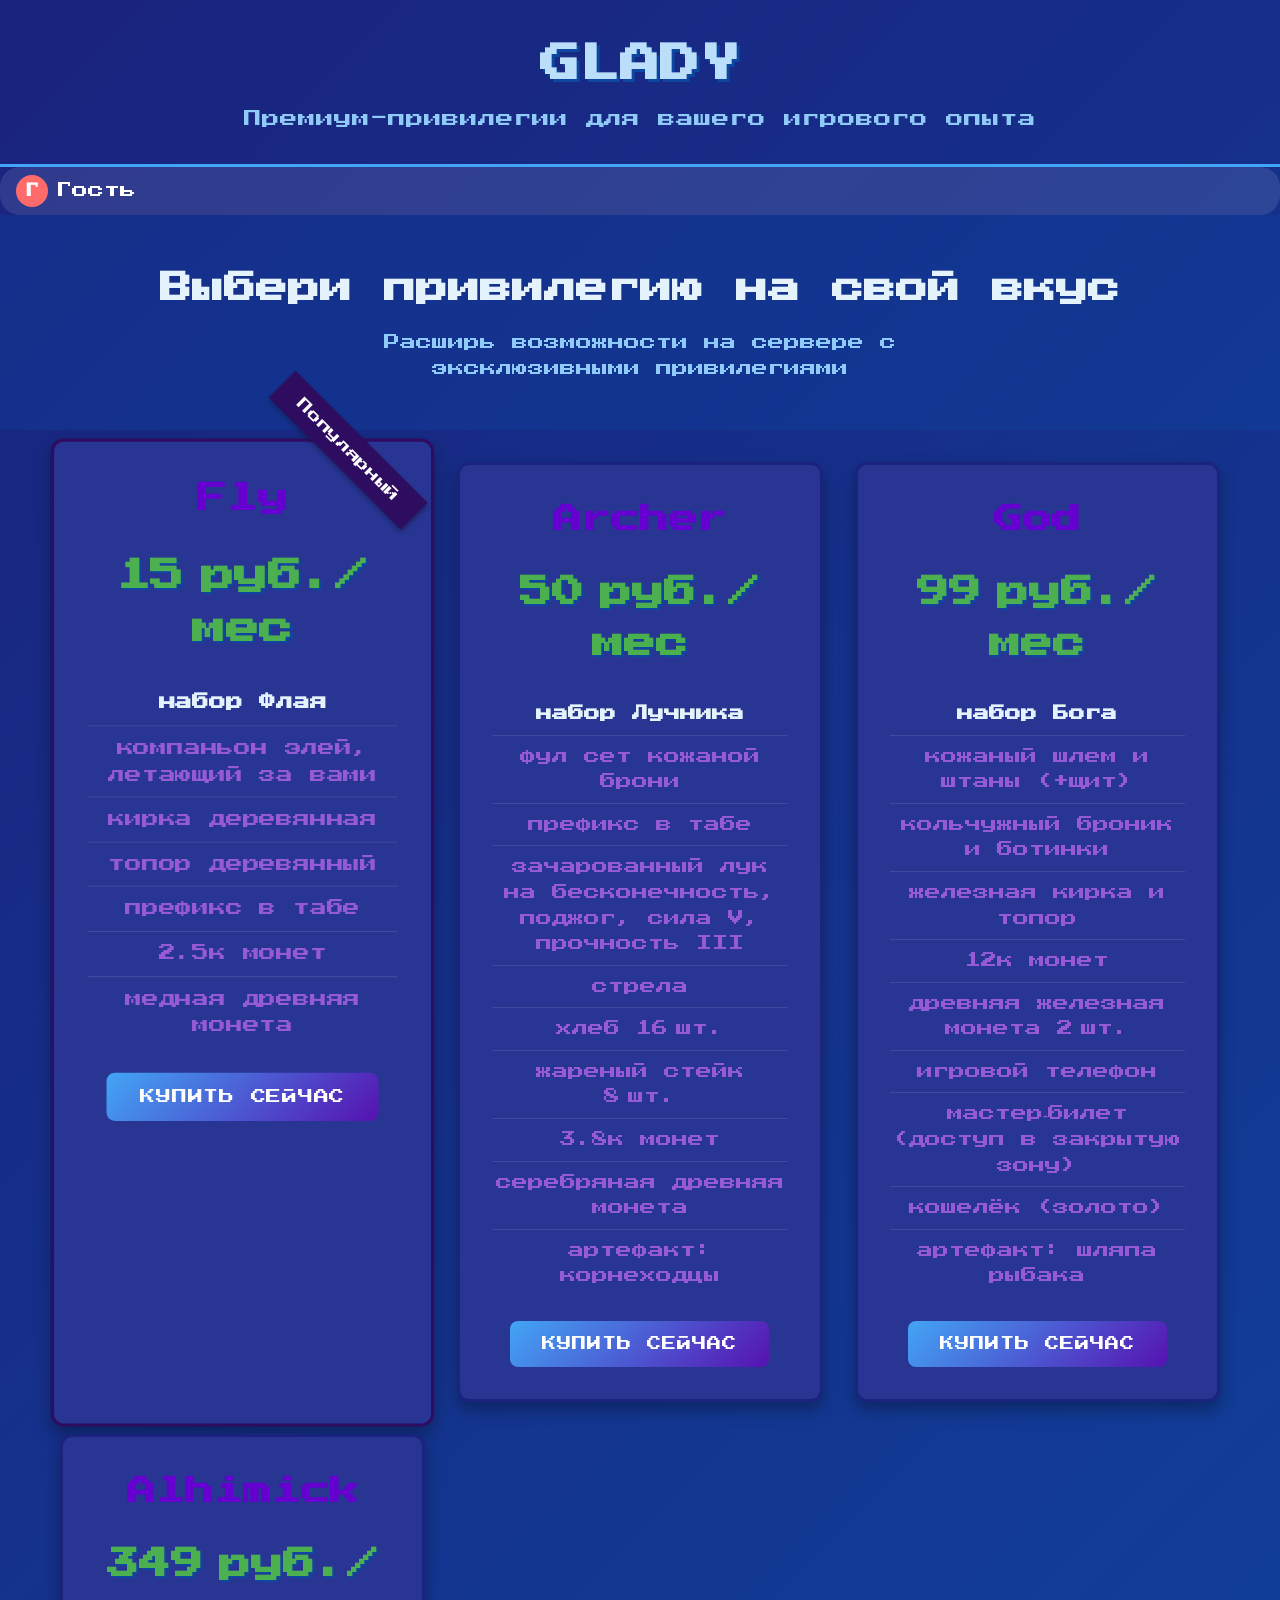
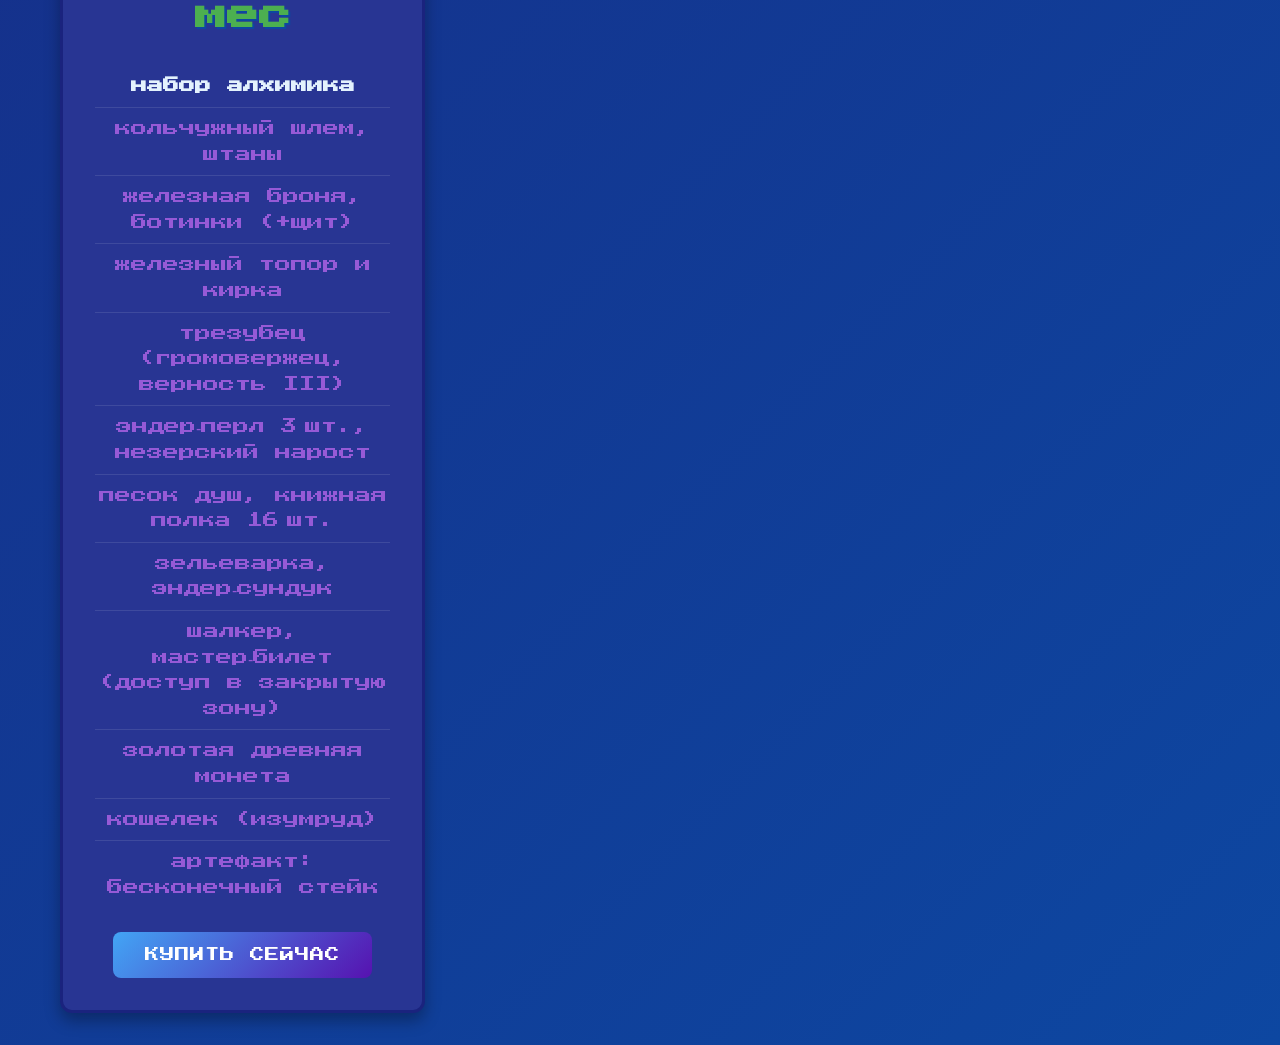
==== GladyMain/index.html @ 18ff84fe "Update index.html" ====
<!DOCTYPE html>
<html lang="ru">
<head>
    <meta charset="UTF-8">
    <meta name="viewport" content="width=device-width, initial-scale=1.0">
    <link rel="icon" href="imge/minecraft.ico" type="image/x-icon">
    <title>Glady — Привилегии</title>
    <link rel="stylesheet" href="Css/style.css">
    <link href="https://fonts.googleapis.com/css2?family=Press+Start+2P&display=swap" rel="stylesheet">
</head>
<body>
    <header class="header">
        <div class="container">
            <h1>GLADY</h1>
            <p>Премиум-привилегии для вашего игрового опыта</p>
        </div>
    </header>

    <div class="profile-btn" id="profileBtn">
        <span class="avatar">Г</span>
        <span class="username">Гость</span>
    </div>

    <section class="hero">
        <div class="container">
            <h2>Выбери привилегию на свой вкус</h2>
            <p>Расширь возможности на сервере с эксклюзивными привилегиями</p>
        </div>
    </section>

    <main class="container">
        <section class="pricing-grid">
            <!-- Пакет 1 -->
            <div class="card popular">
                <div class="ribbon">Популярный</div>
                <h3>Fly</h3>
                <div class="price">15 руб./мес</div>
                <ul class="features">
                    <li><strong>набор Флая</strong></li>
                    <li>компаньон элей, летающий за вами</li>
            <li>кирка деревянная</li>
            <li>топор деревянный</li>
            <li>префикс в табе</li>         
            <li>2.5к монет</li>
            <li>медная древняя монета</li>
                </ul>
                <button class="btn buy-btn" data-package="Fly">Купить сейчас</button>
            </div>

            <!-- Пакет 2 -->
            <div class="card">
                <h3>Archer</h3>
                <div class="price">50 руб./мес</div>
                <ul class="features">
            <li><strong>набор Лучника</strong></li>
            <li>фул сет кожаной брони</li>
            <li>префикс в табе</li>
            <li>зачарованный лук на бесконечность, поджог, сила V, прочность III</li>
            <li>стрела</li>
            <li>хлеб 16 шт.</li>
            <li>жареный стейк 8 шт.</li>
            <li>3.8к монет</li>
            <li>серебряная древняя монета</li>
            <li>артефакт: корнеходцы</li>
                </ul>
                <button class="btn buy-btn" data-package="Лучник">Купить сейчас</button>
            </div>

            <!-- Пакет 3 -->
            <div class="card">
                <h3>God</h3>
                <div class="price">99 руб./мес</div>
                <ul class="features">
            <li><strong>набор Бога</strong></li>
            <li>кожаный шлем и штаны (+щит)</li>
            <li>кольчужный броник и ботинки</li>
            <li>железная кирка и топор</li>
            <li>12к монет</li>
            <li>древняя железная монета 2 шт.</li>
            <li>игровой телефон</li>
            <li>мастер‑билет (доступ в закрытую зону)</li>
            <li>кошелёк (золото)</li>
            <li>артефакт: шляпа рыбака</li>
                </ul>
                <button class="btn buy-btn" data-package="Властелин">Купить сейчас</button>
            </div>

            <!-- Пакет 4 -->
            <div class="card">
                <h3>Alhimick</h3>
                <div class="price">349 руб./мес</div>
                <ul class="features">
            <li><strong>набор алхимика</strong></li>
            <li>кольчужный шлем, штаны</li>
            <li>железная броня, ботинки (+щит)</li>
            <li>железный топор и кирка</li>
            <li>трезубец (громовержец, верность III)</li>
            <li>эндер‑перл 3 шт., незерский нарост</li>
            <li>песок душ, книжная полка 16 шт.</li>
            <li>зельеварка, эндер‑сундук</li>
            <li>шалкер, мастер‑билет (доступ в закрытую зону)</li>
            <li>золотая древняя монета</li>
            <li>кошелек (изумруд)</li>
            <li>артефакт: бесконечный стейк</li>
                </ul>
                <button class="btn buy-btn" data-package="Alhimick">Купить сейчас</button>
            </div>
        </section>
    </main>

    <!-- Модальное окно -->
    <div id="modal" class="modal">
        <div class="modal-content">
            <span class="close">&times;</span>
            <h3>Оформление покупки</h3>
            <p>Вы выбрали: <span id="selected-package"></span></p>
            <form id="payment-form">
                <label>
                    <span>Ваш ник в игре</span>
                    <input type="text" id="username" name="username" placeholder="PlayerName" required>
                </label>
                <label>
                    <span>Email для чека</span>
            <input type="email" id="email" name="email" placeholder="example@mail.com" required>
                </label>

                <!-- Блок с вариантами оплаты -->
                <div class="payment-options">
                    <h4>Выберите способ оплаты:</h4>
            <div class="payment-links">
                <a href="#" class="payment-link" data-method="card">Банковская карта</a>
                <a href="#" class="payment-link" data-method="qiwi">QIWI</a>
                <a href="#" class="payment-link" data-method="crypto">Криптовалюта</a>
            </div>
                </div>
            </form>
        </div>
    </div>

    <!-- Модальное окно профиля -->
    <div id="profileModal" class="modal">
        <div class="modal-content profile-modal">
            <span class="close" id="closeProfileModal">&times;</span>

            <!-- Блок просмотра профиля -->
            <div class="profile-view" id="profileView">
                <div class="avatar-large">Г</div>
                <p><strong>Ник:</strong> <span id="profileUsername">Гость</span></p>
                <p><strong>Привилегия:</strong> <span id="profilePrivilege">Нет</span></p>
                <p><strong>Баланс:</strong> <span id="profileBalance">0 руб.</span></p>
                <p><strong>Email:</strong> <span id="profileEmail">Не указан</span></p>
                <p><strong>Дата регистрации:</strong> <span id="profileRegDate">—</span></p>
                <div class="profile-actions">
                    <button class="btn btn-primary" id="editProfileBtn">Редактировать</button>
                    <button class="btn" id="rechargeBtn">Пополнить баланс</button>
            <button class="btn" id="logoutBtn">Выйти</button>
        </div>
    </div>

           <!-- Блок редактирования профиля -->
<div class="profile-edit" id="profileEdit" style="display: none;">
    <form id="editProfileForm">
        <label>
            <span>Ник в игре</span>
            <input type="text" id="editUsername" name="username" required>
        </label>
        <label>
            <span>Email</span>
            <input type="email" id="editEmail" name="email" required>
        </label>
        <label>
            <span>Аватар (инициал)</span>
            <input type="text" id="editAvatar" name="avatar" maxlength="1" required>
        </label>
        <!-- Поле для даты регистрации (только для чтения) -->
        <label>
            <span>Дата регистрации</span>
            <input type="text" id="editRegDate" name="regDate" readonly>
        </label>
        <div class="form-actions">
            <button type="submit" class="btn btn-primary">Сохранить</button>
            <button type="button" id="cancelEditBtn" class="btn">Отмена</button>
        </div>
    </form>
</div>
---- GladyMain/Css/style.css ----
* {
    margin: 0;
    padding: 0;
    box-sizing: border-box;
}

body {
    font-family: 'Press Start 2P', Arial, sans-serif;
    background: linear-gradient(135deg, #1a237e 0%, #0d47a1 100%);
    color: #e3f2fd;
    line-height: 1.6;
}

.container {
    max-width: 1200px;
    margin: 0 auto;
    padding: 0 20px;
}

/* Шапка */
.header {
    text-align: center;
    padding: 2rem 0;
    border-bottom: 3px solid #42a5f5;
}

.header h1 {
    font-size: 2.5rem;
    color: #bbdefb;
    text-shadow: 3px 3px 0 #0d47a1;
    margin-bottom: 0.5rem;
}

.header p {
    color: #90caf9;
    font-size: 1.1rem;
}

/* Герой-секция */
.hero {
    text-align: center;
    padding: 3rem 0;
    background: rgba(13, 71, 161, 0.3);
}

.hero h2 {
    font-size: 2rem;
    margin-bottom: 1rem;
    color: #e3f2fd;
}

.hero p {
    color: #90caf9;
    max-width: 600px;
    margin: 0 auto;
}

/* Сетка тарифов */
.pricing-grid {
    display: grid;
    grid-template-columns: repeat(auto-fit, minmax(300px, 1fr));
    gap: 2rem;
    padding: 2rem 0;
}

/* Карточки */
.card {
    background: #283593;
    border: 3px solid #1a237e;
    border-radius: 12px;
    padding: 2rem;
    text-align: center;
    position: relative;
    transition: all 0.3s ease;
    box-shadow: 0 8px 16px rgba(0, 0, 0, 0.3);
}

.card:hover {
    transform: translateY(-10px);
    box-shadow: 0 16px 32px rgba(0, 0, 0, 0.4);
    border-color: #42a5f5;
}

.card.popular {
    border-color: #2e0d61;
    transform: scale(1.05);
}

.card.popular:hover {
    transform: scale(1.07);
}

/* Лента «Популярный» */
.ribbon {
    position: absolute;
    top: -10px;
    right: -10px;
    background: #2e0d61;
    color: white;
    padding: 0.5rem 1.5rem;
    font-size: 0.8rem;
    transform: rotate(45deg);
    box-shadow: 2px 2px 5px rgba(0, 0, 0, 0.3);
    z-index: 10;
    white-space: nowrap;
}

/* Заголовок карточки */
.card h3 {
    font-size: 1.8rem;
    margin-bottom: 1rem;
    color: #6500d1;
}

/* Цена */
.price {
    font-size: 2rem;
    font-weight: bold;
    color: #4caf50;
    margin: 1.5rem 0;
    text-shadow: 2px 2px 0 #0d47a1;
}

/* Список возможностей */
.features {
    list-style: none;
    margin: 1.5rem 0;
}

.features li {
    padding: 0.5rem 0;
    border-bottom: 1px solid rgba(255, 255, 255, 0.1);
    color: #965ad6;
}

.features li:last-child {
    border-bottom: none;
}

.features strong {
    color: #e3f2fd;
}

/* Кнопка */
.btn {
    display: inline-block;
    background: linear-gradient(135deg, #42a5f5 0%, #5612b0 100%);
    color: white;
    border: none;
    padding: 1rem 2rem;
    border-radius: 8px;
    cursor: pointer;
    font-family: 'Press Start 2P', Arial, sans-serif;
    font-size: 0.9rem;
    transition: all 0.3s ease;
    text-decoration: none;
    text-transform: uppercase;
    letter-spacing: 1px;
}

.btn:hover {
    background: linear-gradient(135deg, #2196f3 0%, #0d47a1 100%);
    transform: translateY(-3px);
    box-shadow: 0 6px 12px rgba(0, 0, 0, 0.2);
}

.btn-primary {
    background: linear-gradient(135deg, #ff9800 0%, #f57c00 100%);
}

.btn-primary:hover {
    background: linear-gradient(135deg, #fb8c00 0%, #e65100 100%);
}

/* Модальное окно */
.modal {
    display: none;
    position: fixed;
    z-index: 1000;
    left: 0;
    top: 0;
    width: 100%;
    height: 100%;
    background-color: rgba(0, 0, 0, 0.7);
    animation: fadeIn 0.3s;
}

@keyframes fadeIn {
    from { opacity: 0; }
    to { opacity: 1; }
}

.modal-content {
    background: #283593;
    margin: 5% auto;
    padding: 2.5rem;
    border-radius: 15px;
    width: 90%;
    max-width: 500px;
    position: relative;
    border: 3px solid #1a237e;
    box-shadow: 0 20px 40px rgba(0, 0, 0, 0.5);
    animation: slideIn 0.3s;
}

@keyframes slideIn {
    from { transform: translateY(-50px); opacity: 0; }
    to { transform: translateY(0); opacity: 1; }
}

.close {
    position: absolute;
    right: 1.5rem;
    top: 1rem;
    font-size: 2rem;
    cursor: pointer;
    color: #90caf9;
    font-weight: bold;
}

.close:hover {
    color: #e3f2fd;
}

#payment-form {
    margin-top: 1.5rem;
}

#payment-form label {
    display: block;
    margin-bottom: 0.5rem;
    color: #bbdefb;
    font-size: 0.9rem;
}

#payment-form input,
#payment-form select {
    width: 100%;
    padding: 0.8rem;
    border-radius: 6px;
    border: 2px solid #424242;
    background: #1a237e;
    color: #e3f2fd;
    font-family: 'Press Start 2P', Arial, sans-serif;
    font-size: 0.9rem;
    margin-bottom: 1.5rem;
}

#payment-form input:focus,
#payment-form select:focus {
    outline: none;
    border-color: #42a5f5;
}

/* Подвал */
.footer {
    text-align: center;
    padding: 2rem 0;
    margin-top: 3rem;
    border-top: 2px solid #42a5f5;
    color: #90caf9;
}

.footer-links {
    margin-top: 1rem;
}

.footer-links a {
    color: #bbdefb;
    margin: 0 1rem;
    text-decoration: none;
    transition: color 0.3s;
}

.footer-links a:hover {
    color: #e3f2fd;
}

/* Кнопка профиля в шапке */
.profile-btn {
    display: flex;
    align-items: center;
    gap: 8px;
    background: rgba(255, 255, 255, 0.1);
    padding: 8px 16px;
    border-radius: 20px;
    cursor: pointer;
    transition: all 0.3s ease;
}

.profile-btn:hover {
    background: rgba(255, 255, 255, 0.2);
}

.avatar {
    width: 32px;
    height: 32px;
    background: #ff6b6b;
    border-radius: 50%;
    display: flex;
    align-items: center;
    justify-content: center;
    font-weight: bold;
    color: white;
    font-size: 14px;
}

.username {
    color: white;
    font-weight: 500;
}

/* Стили для модального окна профиля */
#profileModal .modal-content {
    max-width: 450px;
    background: #1a1a2e;
    border: 2px solid #ff6b6b;
}

.profile-view, .profile-edit {
    text-align: center;
}

.avatar-large {
    width: 80px;
    height: 80px;
    background: #ff6b6b;
    border-radius: 50%;
    display: inline-flex;
    align-items: center;
    justify-content: center;
    font-weight: bold;
    color: white;
    font-size: 28px;
    margin-bottom: 15px;
}

.profile-view p {
    margin: 10px 0;
    color: #e0e0e0;
}

.profile-actions {
    display: flex;
    gap: 10px;
    justify-content: center;
    margin-top: 20px;
}

#editProfileForm label {
    display: block;
    margin-bottom: 15px;
    text-align: left;
}

#editProfileForm span {
    display: block;
    margin-bottom: 5px;
    color: #e0e0e0;
}

#editProfileForm input {
    width: 100%;
    padding: 8px 12px;
    background: rgba(255, 255, 255, 0.1);
    border: 1px solid rgba(255, 255, 255, 0.2);
    border-radius: 4px;
    color: white;
}

#editProfileForm input:focus {
    outline: none;
    border-color: #ff6b6b;
}

.edit-actions {
    display: flex;
    gap: 10px;
    justify-content: center;
    margin-top: 20px;
}

#rechargeBtn {
    background: #4ecdc4;
    border: none;
}

#rechargeBtn:hover {
    background: #41bca3;
}

#logoutBtn, #cancelEditBtn {
    background: #ff6b6b;
    border: none;
}

#logoutBtn:hover, #cancelEditBtn:hover {
    background: #e55a5a;
}

/* Стили для модального окна правил */
#rulesModal .modal-content {
    max-width: 600px;
    background: #1a1a2e;
    border: 2px solid #4ecdc4;
    color: #e0e0e0;
}

.rules-content {
    max-height: 60vh;
    overflow-y: auto;
    padding: 0 20px 20px;
}

.rules-content h4 {
    color: #ff6b6b;
    margin-top: 25px;
}

.rules-content ol,
.rules-content ul {
    margin-left: 20px;
}

.rules-content li {
    margin-bottom: 8px;
}

/* Стили скроллбара для модального окна */
.rules-content::-webkit-scrollbar {
    width: 8px;
}

.rules-content::-webkit-scrollbar-track {
    background: rgba(255, 255, 255, 0.1);
}

.rules-content::-webkit-scrollbar-thumb {
    background: #4ecdc4;
    border-radius: 4px;
}

.payment-options {
    margin-top: 20px;
    padding: 15px;
    background: #f8f9fa;
    border-radius: 8px;
}

.payment-options h4 {
    margin: 0 0 10px 0;
    font-size: 16px;
    color: #333;
}

.payment-links {
    display: flex;
    flex-wrap: wrap;
    gap: 10px;
}

.payment-link {
    display: inline-block;
    padding: 10px 20px;
    background: #007bff;
    color: white;
    text-decoration: none;
    border-radius: 4px;
    font-size: 14px;
    transition: background 0.3s;
}

.payment-link:hover {
    background: #0056b3;
}

/* Стили для уведомлений */
.notification {
    position: fixed;
    top: 20px;
    right: 20px;
    padding: 15px 20px;
    border-radius: 4px;
    z-index: 1000;
    box-shadow: 0 2px 10px rgba(0, 0, 0, 0.1);
}

.notification.success {
    background: #d4edda;
    color: #155724;
    border: 1px solid #c3e6cb;
}

.notification.error {
    background: #f8d7da;
    color: #721c24;
    border: 1px solid #f5c6cb;
}


/* Адаптивность */
@media (max-width: 768px) {
    .pricing-grid {
        grid-template-columns: 1fr;
        gap: 1.5rem;
    }
    
    .card.popular {
        transform: scale(1);
    }
    
    .header h1 {
        font-size: 2rem;
    }
    
    .hero h2 {
        font-size: 1.5rem;
    }
}

/* Индикатор загрузки */
.loading-dots {
    animation: dots 1.5s steps(4, end) infinite;
}

@keyframes dots {
    0%, 20% { content: '.'; }
    40% { content: '..'; }
    60%, 100% { content: '...'; }
}

/* Уведомления */
.notification {
    position: fixed;
    top: 20px;
    left: 50%;
    transform: translateX(-50%);
    padding: 1rem 2rem;
    border-radius: 8px;
    font-family: 'Press Start 2P', Arial, sans-serif;
    font-size: 0.9rem;
    z-index: 1001;
    text-align: center;
    box-shadow: 0 4px 12px rgba(0, 0, 0, 0.3);
    animation: slideDown 0.3s ease;
}

.notification.success {
    background: #4caf50;
    color: white;
    border: 2px solid #388e3c;
}

.notification.error {
    background: #f44336;
    color: white;
    border: 2px solid #d32f2f;
}

@keyframes slideDown {
    from {
        transform: translateX(-50%) translateY(-50px);
        opacity: 0;
    }
    to {
        transform: translateX(-50%) translateY(0);
        opacity: 1;
    }
}
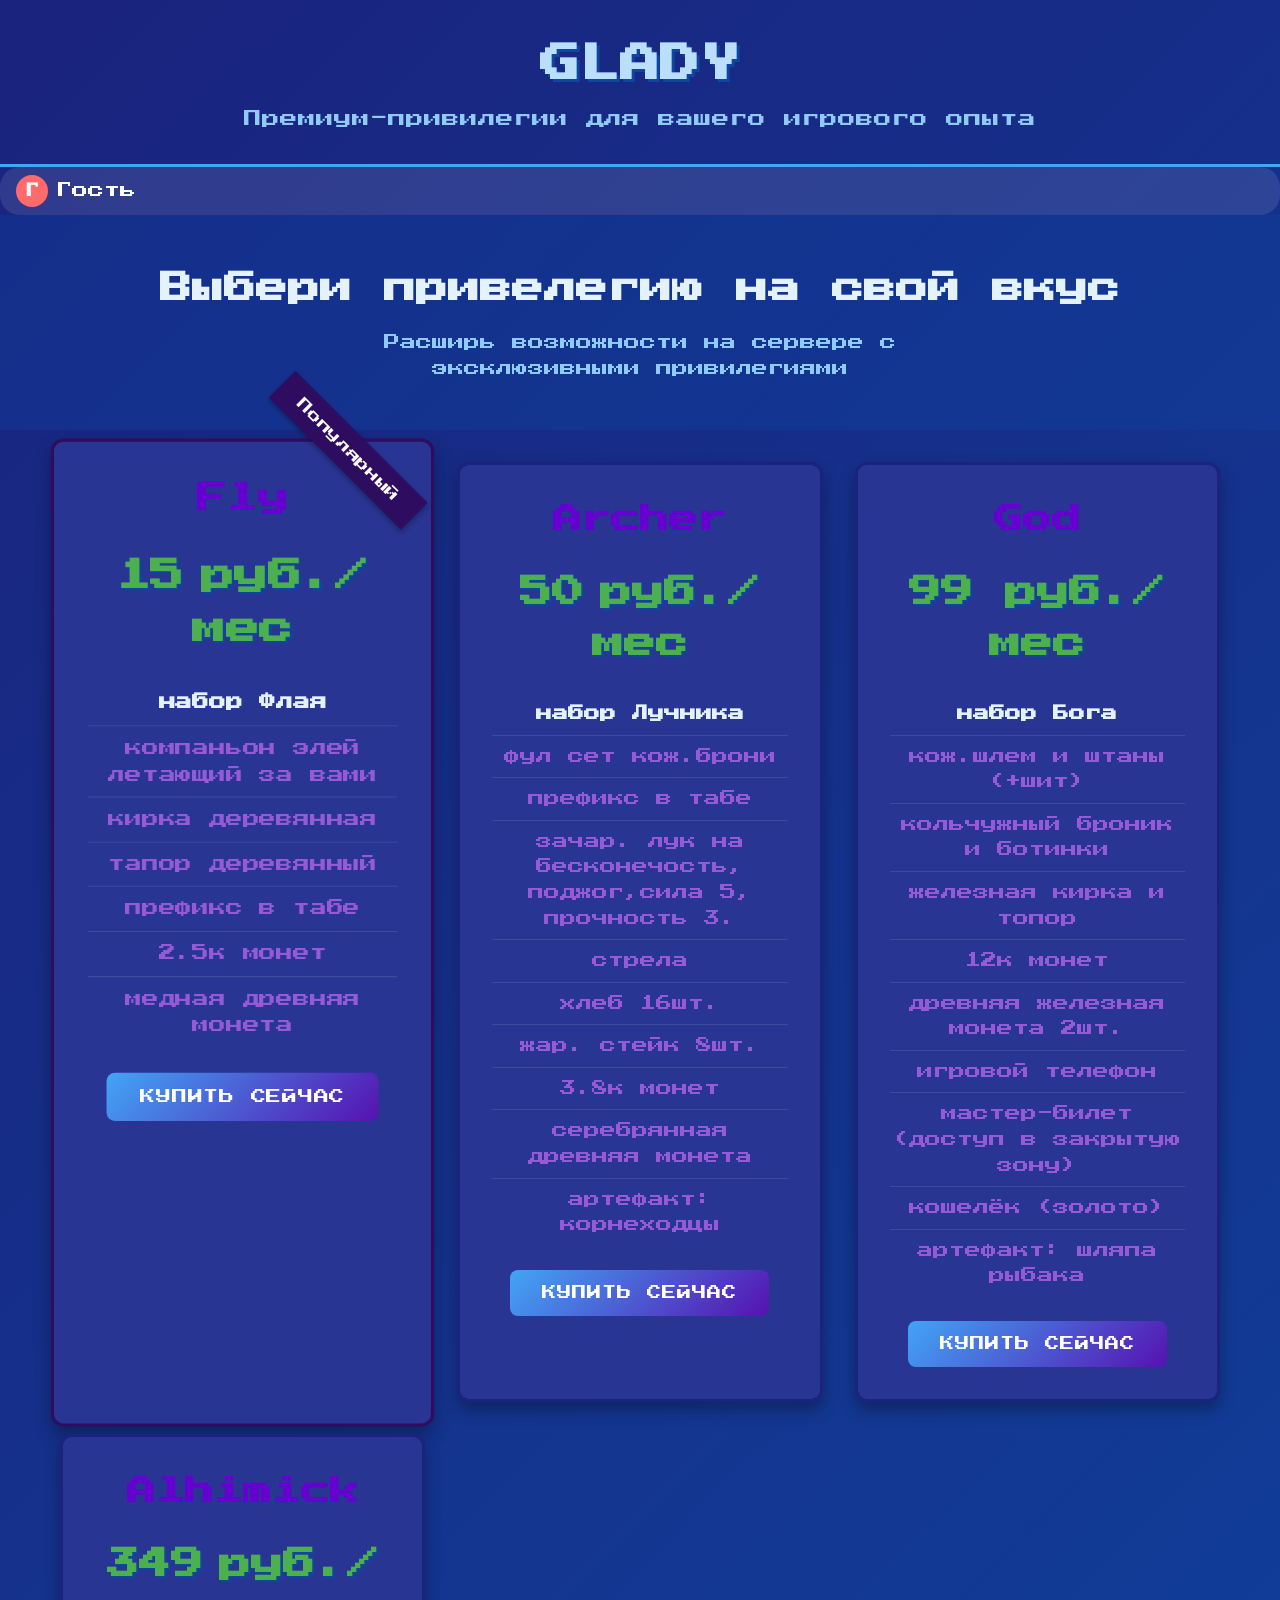
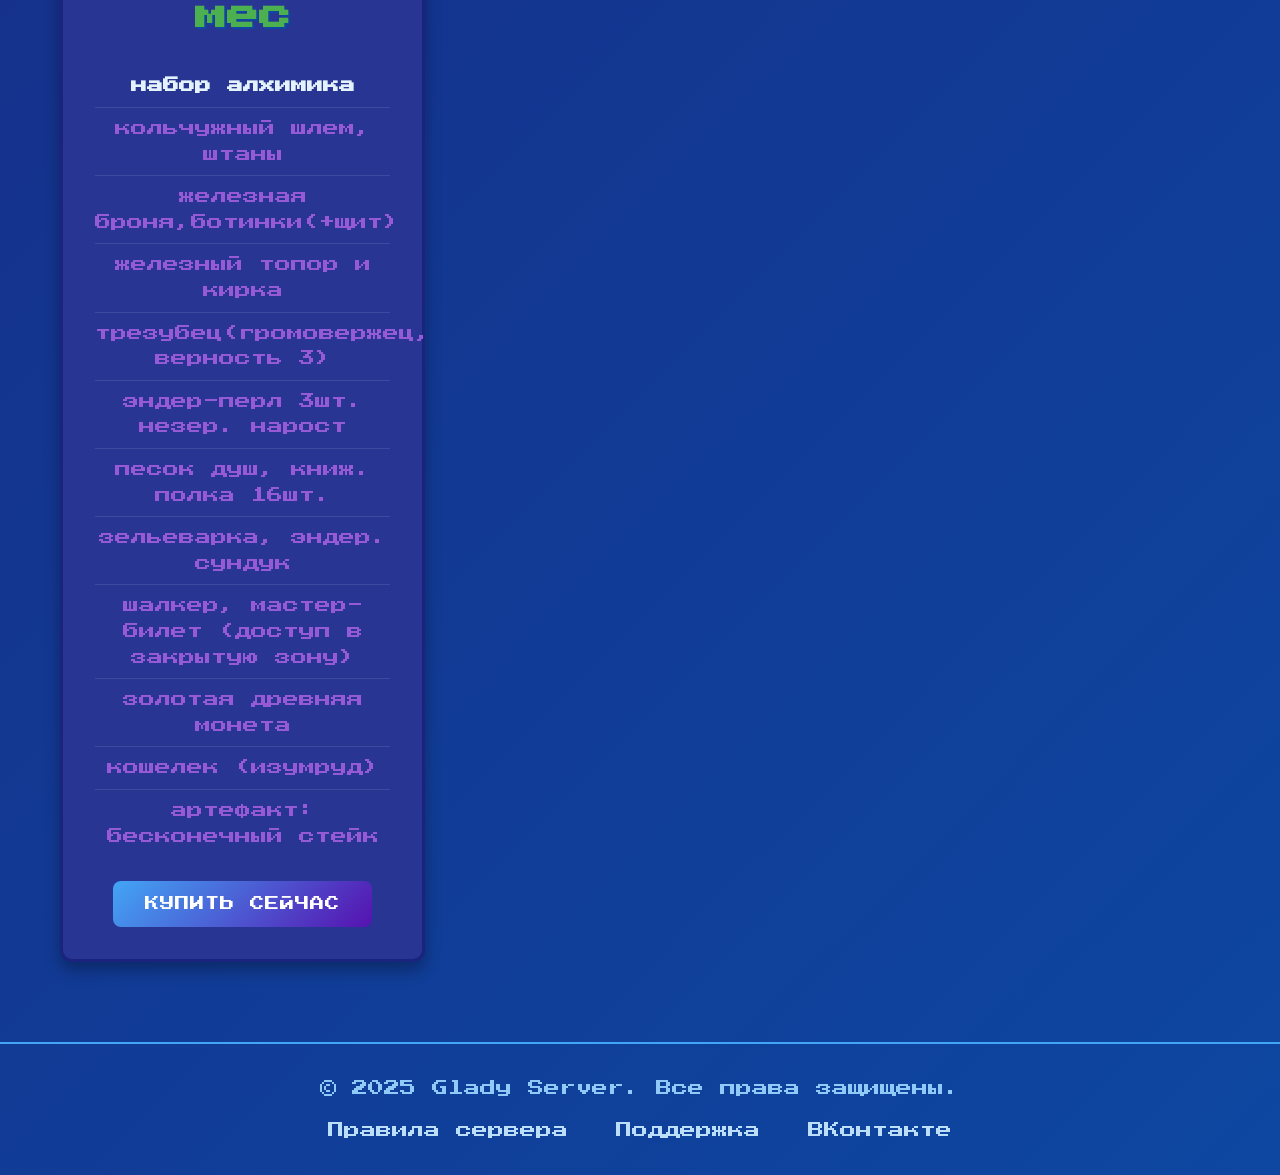
==== commit c2bbeca0: "Update index.html" ====
--- a/GladyMain/index.html
+++ b/GladyMain/index.html
@@ -23,7 +23,7 @@
 
     <section class="hero">
         <div class="container">
-            <h2>Выбери привилегию на свой вкус</h2>
+            <h2>Выбери привелегию на свой вкус</h2>
             <p>Расширь возможности на сервере с эксклюзивными привилегиями</p>
         </div>
     </section>
@@ -37,31 +37,37 @@
                 <div class="price">15 руб./мес</div>
                 <ul class="features">
                     <li><strong>набор Флая</strong></li>
-                    <li>компаньон элей, летающий за вами</li>
-            <li>кирка деревянная</li>
-            <li>топор деревянный</li>
-            <li>префикс в табе</li>         
-            <li>2.5к монет</li>
-            <li>медная древняя монета</li>
+                    <li>компаньон элей </n>
+                        летающий за вами</li>
+                    <li>кирка деревянная</li>
+                    <li>тапор деревянный</li>
+                    <li>префикс в табе</li>         
+                    <li>2.5к монет</li>
+                    <li>медная древняя монета</li>
                 </ul>
                 <button class="btn buy-btn" data-package="Fly">Купить сейчас</button>
-            </div>
-
-            <!-- Пакет 2 -->
+             </div>
+
+           <!-- Пакет 2 -->
             <div class="card">
                 <h3>Archer</h3>
                 <div class="price">50 руб./мес</div>
                 <ul class="features">
-            <li><strong>набор Лучника</strong></li>
-            <li>фул сет кожаной брони</li>
-            <li>префикс в табе</li>
-            <li>зачарованный лук на бесконечность, поджог, сила V, прочность III</li>
-            <li>стрела</li>
-            <li>хлеб 16 шт.</li>
-            <li>жареный стейк 8 шт.</li>
-            <li>3.8к монет</li>
-            <li>серебряная древняя монета</li>
-            <li>артефакт: корнеходцы</li>
+                    <li><strong>набор Лучника</strong></li>
+                    <li>фул сет кож.брони</li>
+                    <li>префикс в табе</li>
+                    <li>зачар. лук на бесконечость,</n>
+                        поджог,сила 5,</n> 
+                        прочность 3.</li>
+                    <li>стрела</li>
+                    <li>хлеб 16шт.</li>
+                    <li>жар. стейк 8шт.</li>
+                    <li>3.8к монет</li>
+                    <li>серебрянная </n>
+                        древняя монета</li>
+                    <li>артефакт:</n>
+                        корнеходцы</li>
+
                 </ul>
                 <button class="btn buy-btn" data-package="Лучник">Купить сейчас</button>
             </div>
@@ -69,39 +75,45 @@
             <!-- Пакет 3 -->
             <div class="card">
                 <h3>God</h3>
-                <div class="price">99 руб./мес</div>
-                <ul class="features">
-            <li><strong>набор Бога</strong></li>
-            <li>кожаный шлем и штаны (+щит)</li>
-            <li>кольчужный броник и ботинки</li>
-            <li>железная кирка и топор</li>
-            <li>12к монет</li>
-            <li>древняя железная монета 2 шт.</li>
-            <li>игровой телефон</li>
-            <li>мастер‑билет (доступ в закрытую зону)</li>
-            <li>кошелёк (золото)</li>
-            <li>артефакт: шляпа рыбака</li>
+                <div class="price">99 руб./мес</div>
+                <ul class="features">
+                    <li><strong>набор Бога </strong></li>
+                    <li>кож.шлем и штаны (+шит)</li>
+                    <li>кольчужный броник и ботинки</li>
+                    <li>железная кирка и топор</li>
+                    <li>12к монет</li>
+                    <li>древняя железная монета 2шт.</li>
+                    <li>игровой телефон</li>
+                    <li>мастер-билет </n>
+                        (доступ в закрытую зону)</li>
+                    <li>кошелёк (золото)</li>
+                    <li>артефакт:</n>
+                        шляпа рыбака</li>
                 </ul>
                 <button class="btn buy-btn" data-package="Властелин">Купить сейчас</button>
             </div>
 
-            <!-- Пакет 4 -->
+             <!-- Пакет 5 -->
             <div class="card">
                 <h3>Alhimick</h3>
                 <div class="price">349 руб./мес</div>
                 <ul class="features">
-            <li><strong>набор алхимика</strong></li>
-            <li>кольчужный шлем, штаны</li>
-            <li>железная броня, ботинки (+щит)</li>
-            <li>железный топор и кирка</li>
-            <li>трезубец (громовержец, верность III)</li>
-            <li>эндер‑перл 3 шт., незерский нарост</li>
-            <li>песок душ, книжная полка 16 шт.</li>
-            <li>зельеварка, эндер‑сундук</li>
-            <li>шалкер, мастер‑билет (доступ в закрытую зону)</li>
-            <li>золотая древняя монета</li>
-            <li>кошелек (изумруд)</li>
-            <li>артефакт: бесконечный стейк</li>
+                    <li><strong>набор алхимика</strong></li>
+                    <li>кольчужный шлем, штаны</li>
+                    <li>железная броня,ботинки(+щит)</li>
+                    <li>железный топор и кирка</li>
+                    <li>трезубец(громовержец,</n>
+                        верность 3)</li>
+                    <li>эндер-перл 3шт. </n>
+                        незер. нарост</li>
+                    <li>песок душ, книж. полка 16шт.</li>
+                    <li>зельеварка, эндер. сундук</li>
+                    <li>шалкер, мастер-билет </n>
+                        (доступ в закрытую зону)</li>
+                    <li>золотая древняя монета</li>
+                    <li>кошелек (изумруд)</li>
+                    <li>артефакт:</n>
+                        бесконечный стейк</li>
                 </ul>
                 <button class="btn buy-btn" data-package="Alhimick">Купить сейчас</button>
             </div>
@@ -110,76 +122,119 @@
 
     <!-- Модальное окно -->
     <div id="modal" class="modal">
-        <div class="modal-content">
-            <span class="close">&times;</span>
-            <h3>Оформление покупки</h3>
-            <p>Вы выбрали: <span id="selected-package"></span></p>
-            <form id="payment-form">
-                <label>
-                    <span>Ваш ник в игре</span>
-                    <input type="text" id="username" name="username" placeholder="PlayerName" required>
-                </label>
-                <label>
-                    <span>Email для чека</span>
-            <input type="email" id="email" name="email" placeholder="example@mail.com" required>
-                </label>
-
-                <!-- Блок с вариантами оплаты -->
-                <div class="payment-options">
-                    <h4>Выберите способ оплаты:</h4>
-            <div class="payment-links">
-                <a href="#" class="payment-link" data-method="card">Банковская карта</a>
-                <a href="#" class="payment-link" data-method="qiwi">QIWI</a>
-                <a href="#" class="payment-link" data-method="crypto">Криптовалюта</a>
-            </div>
+    <div class="modal-content">
+        <span class="close">&times;</span>
+        <h3>Оформление покупки</h3>
+        <p>Вы выбрали: <span id="selected-package"></span></p>
+        <form id="payment-form">
+            <label>
+                <span>Ваш ник в игре</span>
+                <input type="text" id="username" name="username" placeholder="PlayerName" required>
+            </label>
+            <label>
+                <span>Email для чека</span>
+                <input type="email" id="email" name="email" placeholder="example@mail.com" required>
+            </label>
+
+            <!-- Блок с вариантами оплаты -->
+            <div class="payment-options">
+                <h4>Выберите способ оплаты:</h4>
+                <div class="payment-links">
+                    <a href="https://yoomoney.ru/bill/pay/1F897L2BEEK.260112" class="payment-link" data-method="card">Банковская карта</a>
+                    <a href="#" class="payment-link" data-method="qiwi">QIWI</a>
+                    <a href="#" class="payment-link" data-method="crypto">Криптовалюта</a>
                 </div>
-            </form>
-        </div>
-    </div>
-
-    <!-- Модальное окно профиля -->
-    <div id="profileModal" class="modal">
-        <div class="modal-content profile-modal">
-            <span class="close" id="closeProfileModal">&times;</span>
-
-            <!-- Блок просмотра профиля -->
-            <div class="profile-view" id="profileView">
-                <div class="avatar-large">Г</div>
-                <p><strong>Ник:</strong> <span id="profileUsername">Гость</span></p>
-                <p><strong>Привилегия:</strong> <span id="profilePrivilege">Нет</span></p>
-                <p><strong>Баланс:</strong> <span id="profileBalance">0 руб.</span></p>
-                <p><strong>Email:</strong> <span id="profileEmail">Не указан</span></p>
-                <p><strong>Дата регистрации:</strong> <span id="profileRegDate">—</span></p>
-                <div class="profile-actions">
-                    <button class="btn btn-primary" id="editProfileBtn">Редактировать</button>
-                    <button class="btn" id="rechargeBtn">Пополнить баланс</button>
-            <button class="btn" id="logoutBtn">Выйти</button>
-        </div>
-    </div>
-
-           <!-- Блок редактирования профиля -->
-<div class="profile-edit" id="profileEdit" style="display: none;">
-    <form id="editProfileForm">
-        <label>
-            <span>Ник в игре</span>
-            <input type="text" id="editUsername" name="username" required>
-        </label>
-        <label>
-            <span>Email</span>
-            <input type="email" id="editEmail" name="email" required>
-        </label>
-        <label>
-            <span>Аватар (инициал)</span>
-            <input type="text" id="editAvatar" name="avatar" maxlength="1" required>
-        </label>
-        <!-- Поле для даты регистрации (только для чтения) -->
-        <label>
-            <span>Дата регистрации</span>
-            <input type="text" id="editRegDate" name="regDate" readonly>
-        </label>
-        <div class="form-actions">
-            <button type="submit" class="btn btn-primary">Сохранить</button>
-            <button type="button" id="cancelEditBtn" class="btn">Отмена</button>
-        </div>
-    </form>
+            </div>
+        </form>
+    </div>
 </div>
+
+
+    <!-- Модальное окно профиля с редактированием -->
+    <div class="profile-edit" id="profileEdit" style="display: none;">
+        <form id="editProfileForm">
+            <label>
+                <span>Ник в игре</span>
+                <input type="text" id="editUsername" name="username" required>
+            </label>
+            <label>
+                <span>Email</span>
+                <input type="email" id="editEmail" name="email" required>
+            </label>
+            <label>
+                <span>Аватар (инициал)</span>
+                <input type="text" id="editAvatar" name="avatar" maxlength="1" required>
+            </label>
+            <!-- Поле для даты регистрации -->
+            <label>
+                <span>Дата регистрации</span>
+                <input type="text" id="editRegDate" name="regDate" readonly>
+            </label>
+            <div class="form-actions">
+                <button type="submit" class="btn btn-primary">Сохранить</button>
+                <button type="button" id="cancelEditBtn" class="btn">Отмена</button>
+            </div>
+        </form>
+    </div>
+
+
+
+    <!-- Модальное окно правил сервера -->
+<div id="rulesModal" class="modal">
+    <div class="modal-content">
+        <span class="close" id="closeRulesModal">&times;</span>
+        <h3>Правила сервера Glady</h3>
+        
+        <div class="rules-content">
+            <h4>1. Общие положения</h4>
+            <ol>
+                <li>Администрация оставляет за собой право изменять данные правила без предварительного уведомления.</li>
+                <li>Игнорирование правил не освобождает от ответственности.</li>
+                <li>При регистрации вы автоматически соглашаетесь с данными правилами.</li>
+            </ol>
+            
+            <h4>2. Запрещено</h4>
+            <ul>
+                <li>Использование читов, модов, дающих преимущество, и сторонних программ.</li>
+                <li>Оскорбления, дискриминация, разжигание конфликтов.</li>
+                <li>Реклама сторонних проектов без согласования с администрацией.</li>
+                <li>Создание помех игровому процессу (гриферство, спам, флуд).</li>
+                <li>Передача аккаунта третьим лицам.</li>
+            </ul>
+            
+            <h4>3. Привилегии</h4>
+            <p>Обладатели привилегий получают дополнительные возможности, но обязаны соблюдать правила наравне с остальными игроками.</p>
+            <ul>
+                <li>Запрещено злоупотреблять привилегиями для нарушения правил.</li>
+                <li>При нарушении правил привилегия может быть временно или постоянно заблокирована.</li>
+            </ul>
+            
+            <h4>4. Наказания</h4>
+            <ul>
+                <li><strong>Предупреждение</strong> — первое нарушение незначительных правил.</li>
+                <li><strong>Мут (mute)</strong> — блокировка чата на срок от 1 часа до 7 дней.</li>
+                <li><strong>Бан (ban)</strong> — временная или перманентная блокировка аккаунта.</li>
+                <li><strong>Сброс привилегии</strong> — лишение привилегии без возврата средств.</li>
+            </ul>
+            
+            <h4>5. Поддержка</h4>
+            <p>По вопросам нарушений, жалоб или уточнений правил обращайтесь в службу поддержки.</p>
+        </div>
+    </div>
+</div>
+
+
+    <footer class="footer">
+        <div class="container">
+            <p>&copy; 2025 Glady Server. Все права защищены.</p>
+            <div class="footer-links">
+                <a href="#" id="rulesLink">Правила сервера</a>
+                <a href="#">Поддержка</a>
+                <a href="https://vk.com/gladymine?from=groups">ВКонтакте</a>
+            </div>
+        </div>
+    </footer>
+
+    <script src="js/script.js"></script>
+</body>
+</html>
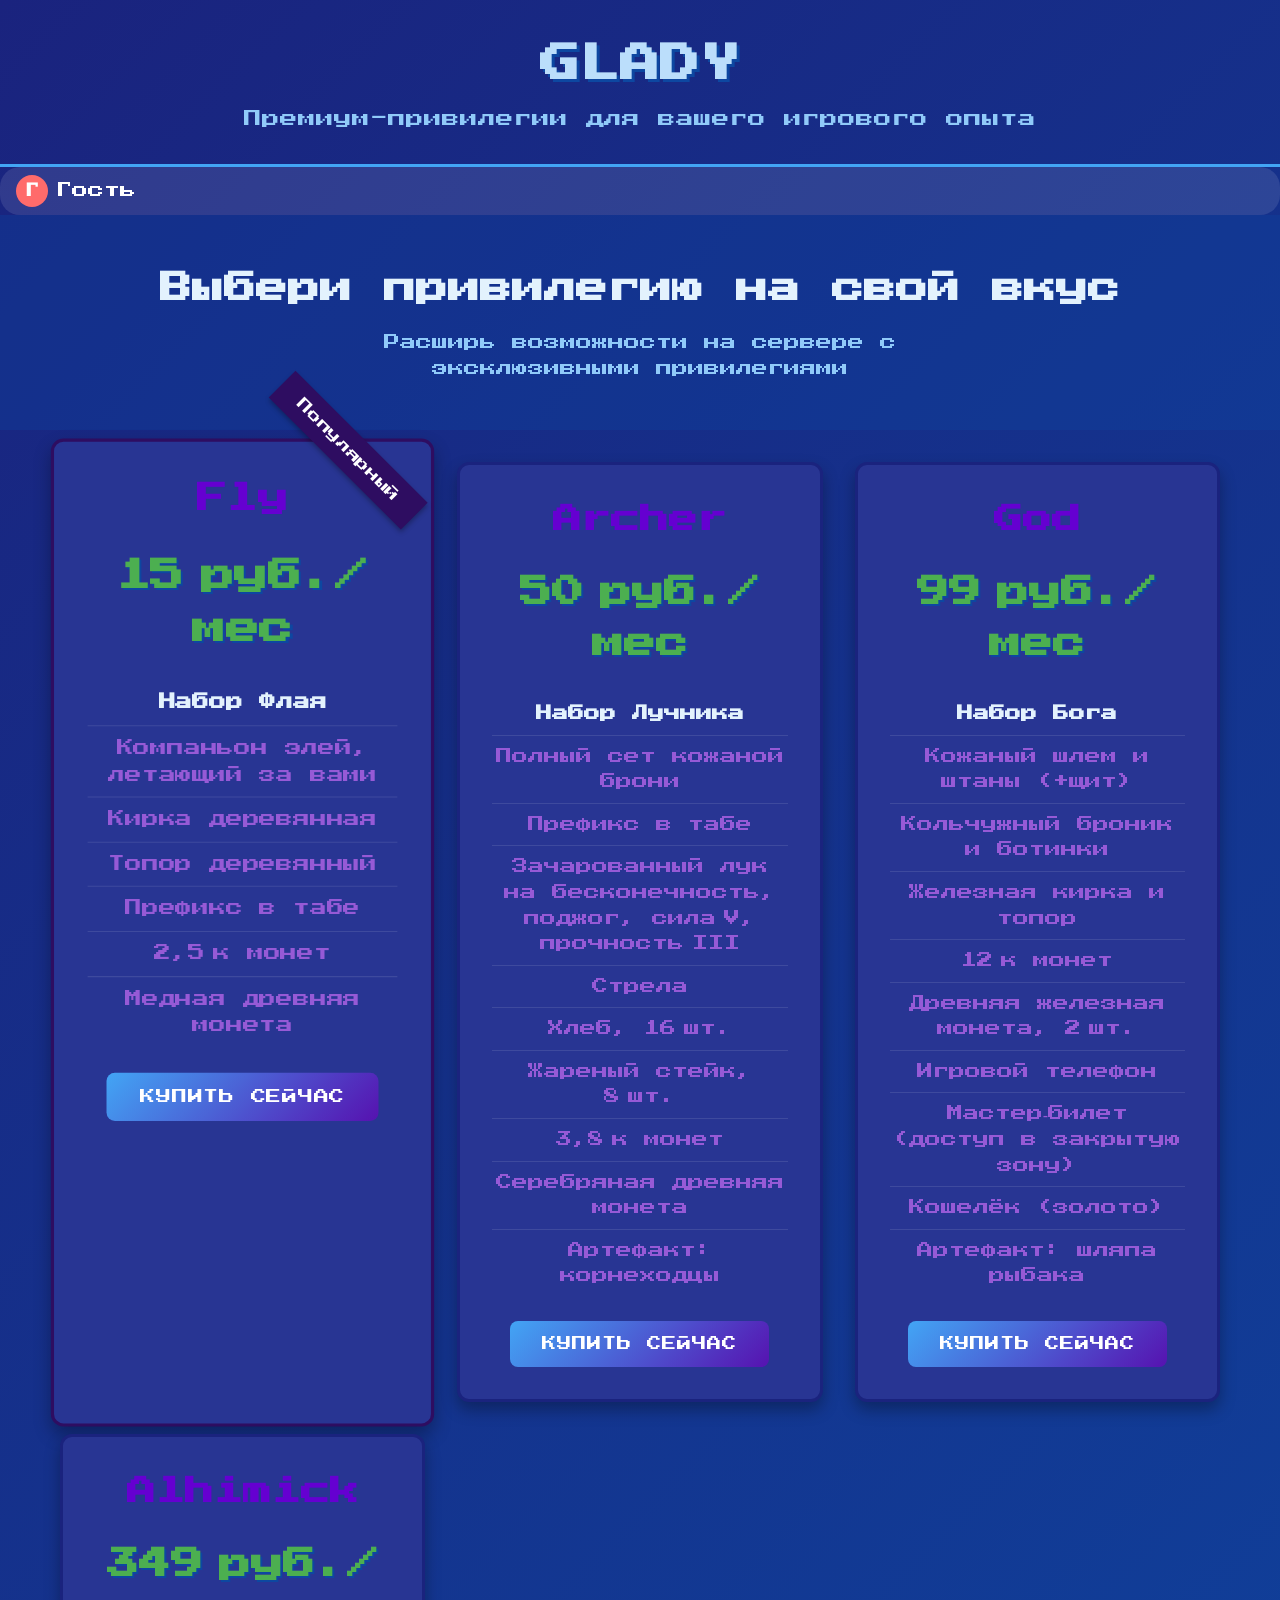
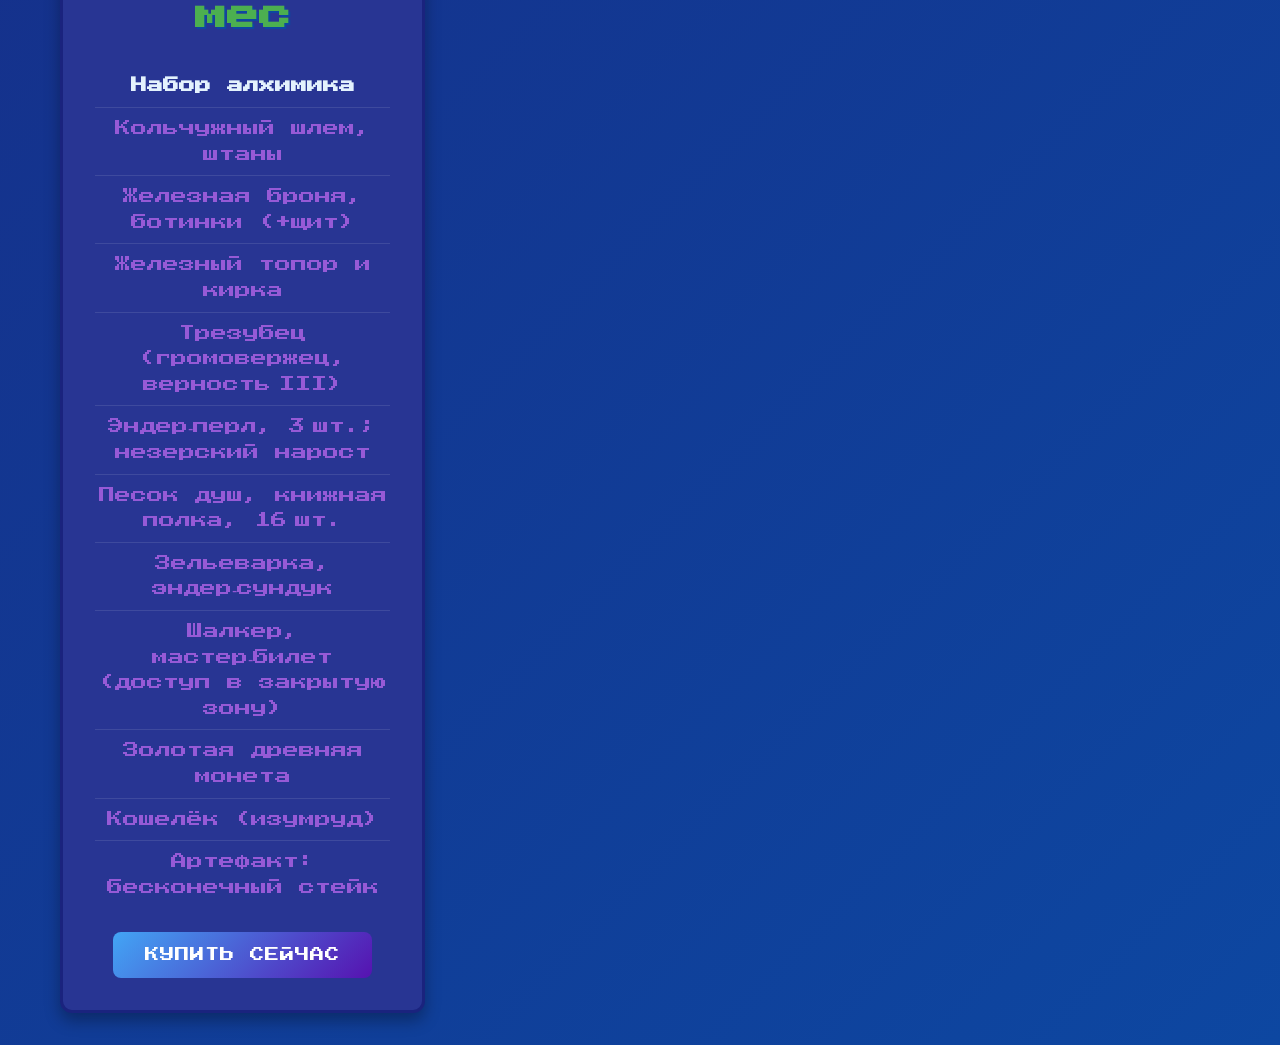
==== commit 7f168bff: "Update index.html" ====
--- a/GladyMain/index.html
+++ b/GladyMain/index.html
@@ -23,7 +23,7 @@
 
     <section class="hero">
         <div class="container">
-            <h2>Выбери привелегию на свой вкус</h2>
+            <h2>Выбери привилегию на свой вкус</h2>
             <p>Расширь возможности на сервере с эксклюзивными привилегиями</p>
         </div>
     </section>
@@ -36,38 +36,32 @@
                 <h3>Fly</h3>
                 <div class="price">15 руб./мес</div>
                 <ul class="features">
-                    <li><strong>набор Флая</strong></li>
-                    <li>компаньон элей </n>
-                        летающий за вами</li>
-                    <li>кирка деревянная</li>
-                    <li>тапор деревянный</li>
-                    <li>префикс в табе</li>         
-                    <li>2.5к монет</li>
-                    <li>медная древняя монета</li>
+                    <li><strong>Набор Флая</strong></li>
+                    <li>Компаньон элей, летающий за вами</li>
+            <li>Кирка деревянная</li>
+            <li>Топор деревянный</li>
+            <li>Префикс в табе</li>         
+            <li>2,5 к монет</li>
+            <li>Медная древняя монета</li>
                 </ul>
                 <button class="btn buy-btn" data-package="Fly">Купить сейчас</button>
-             </div>
+            </div>
 
-           <!-- Пакет 2 -->
+            <!-- Пакет 2 -->
             <div class="card">
                 <h3>Archer</h3>
                 <div class="price">50 руб./мес</div>
                 <ul class="features">
-                    <li><strong>набор Лучника</strong></li>
-                    <li>фул сет кож.брони</li>
-                    <li>префикс в табе</li>
-                    <li>зачар. лук на бесконечость,</n>
-                        поджог,сила 5,</n> 
-                        прочность 3.</li>
-                    <li>стрела</li>
-                    <li>хлеб 16шт.</li>
-                    <li>жар. стейк 8шт.</li>
-                    <li>3.8к монет</li>
-                    <li>серебрянная </n>
-                        древняя монета</li>
-                    <li>артефакт:</n>
-                        корнеходцы</li>
-
+                    <li><strong>Набор Лучника</strong></li>
+            <li>Полный сет кожаной брони</li>
+            <li>Префикс в табе</li>
+            <li>Зачарованный лук на бесконечность, поджог, сила V, прочность III</li>
+            <li>Стрела</li>
+            <li>Хлеб, 16 шт.</li>
+            <li>Жареный стейк, 8 шт.</li>
+            <li>3,8 к монет</li>
+            <li>Серебряная древняя монета</li>
+            <li>Артефакт: корнеходцы</li>
                 </ul>
                 <button class="btn buy-btn" data-package="Лучник">Купить сейчас</button>
             </div>
@@ -75,166 +69,119 @@
             <!-- Пакет 3 -->
             <div class="card">
                 <h3>God</h3>
-                <div class="price">99 руб./мес</div>
+                <div class="price">99 руб./мес</div>
                 <ul class="features">
-                    <li><strong>набор Бога </strong></li>
-                    <li>кож.шлем и штаны (+шит)</li>
-                    <li>кольчужный броник и ботинки</li>
-                    <li>железная кирка и топор</li>
-                    <li>12к монет</li>
-                    <li>древняя железная монета 2шт.</li>
-                    <li>игровой телефон</li>
-                    <li>мастер-билет </n>
-                        (доступ в закрытую зону)</li>
-                    <li>кошелёк (золото)</li>
-                    <li>артефакт:</n>
-                        шляпа рыбака</li>
+            <li><strong>Набор Бога</strong></li>
+            <li>Кожаный шлем и штаны (+щит)</li>
+            <li>Кольчужный броник и ботинки</li>
+            <li>Железная кирка и топор</li>
+            <li>12 к монет</li>
+            <li>Древняя железная монета, 2 шт.</li>
+            <li>Игровой телефон</li>
+            <li>Мастер‑билет (доступ в закрытую зону)</li>
+            <li>Кошелёк (золото)</li>
+            <li>Артефакт: шляпа рыбака</li>
                 </ul>
                 <button class="btn buy-btn" data-package="Властелин">Купить сейчас</button>
             </div>
 
-             <!-- Пакет 5 -->
+            <!-- Пакет 4 -->
             <div class="card">
                 <h3>Alhimick</h3>
                 <div class="price">349 руб./мес</div>
                 <ul class="features">
-                    <li><strong>набор алхимика</strong></li>
-                    <li>кольчужный шлем, штаны</li>
-                    <li>железная броня,ботинки(+щит)</li>
-                    <li>железный топор и кирка</li>
-                    <li>трезубец(громовержец,</n>
-                        верность 3)</li>
-                    <li>эндер-перл 3шт. </n>
-                        незер. нарост</li>
-                    <li>песок душ, книж. полка 16шт.</li>
-                    <li>зельеварка, эндер. сундук</li>
-                    <li>шалкер, мастер-билет </n>
-                        (доступ в закрытую зону)</li>
-                    <li>золотая древняя монета</li>
-                    <li>кошелек (изумруд)</li>
-                    <li>артефакт:</n>
-                        бесконечный стейк</li>
+            <li><strong>Набор алхимика</strong></li>
+            <li>Кольчужный шлем, штаны</li>
+            <li>Железная броня, ботинки (+щит)</li>
+            <li>Железный топор и кирка</li>
+            <li>Трезубец (громовержец, верность III)</li>
+            <li>Эндер‑перл, 3 шт.; незерский нарост</li>
+            <li>Песок душ, книжная полка, 16 шт.</li>
+            <li>Зельеварка, эндер‑сундук</li>
+            <li>Шалкер, мастер‑билет (доступ в закрытую зону)</li>
+            <li>Золотая древняя монета</li>
+            <li>Кошелёк (изумруд)</li>
+            <li>Артефакт: бесконечный стейк</li>
                 </ul>
                 <button class="btn buy-btn" data-package="Alhimick">Купить сейчас</button>
             </div>
         </section>
     </main>
 
-    <!-- Модальное окно -->
+    <!-- Модальное окно оформления покупки -->
     <div id="modal" class="modal">
-    <div class="modal-content">
-        <span class="close">&times;</span>
-        <h3>Оформление покупки</h3>
-        <p>Вы выбрали: <span id="selected-package"></span></p>
-        <form id="payment-form">
-            <label>
-                <span>Ваш ник в игре</span>
-                <input type="text" id="username" name="username" placeholder="PlayerName" required>
-            </label>
-            <label>
-                <span>Email для чека</span>
-                <input type="email" id="email" name="email" placeholder="example@mail.com" required>
-            </label>
+        <div class="modal-content">
+            <span class="close">&times;</span>
+            <h3>Оформление покупки</h3>
+            <p>Вы выбрали: <span id="selected-package"></span></p>
+            <form id="payment-form">
+                <label>
+                    <span>Ваш ник в игре</span>
+                    <input type="text" id="username" name="username" placeholder="PlayerName" required>
+                </label>
+                <label>
+                    <span>Email для чека</span>
+            <input type="email" id="email" name="email" placeholder="example@mail.com" required>
+                </label>
 
-            <!-- Блок с вариантами оплаты -->
-            <div class="payment-options">
-                <h4>Выберите способ оплаты:</h4>
-                <div class="payment-links">
-                    <a href="https://yoomoney.ru/bill/pay/1F897L2BEEK.260112" class="payment-link" data-method="card">Банковская карта</a>
-                    <a href="#" class="payment-link" data-method="qiwi">QIWI</a>
-                    <a href="#" class="payment-link" data-method="crypto">Криптовалюта</a>
+                <!-- Блок с вариантами оплаты -->
+                <div class="payment-options">
+                    <h4>Выберите способ оплаты:</h4>
+            <div class="payment-links">
+                <a href="#" class="payment-link" data-method="card">Банковская карта</a>
+                <a href="#" class="payment-link" data-method="qiwi">QIWI</a>
+                <a href="#" class="payment-link" data-method="crypto">Криптовалюта</a>
+            </div>
                 </div>
-            </div>
-        </form>
+            </form>
+        </div>
     </div>
-</div>
-
 
     <!-- Модальное окно профиля с редактированием -->
-    <div class="profile-edit" id="profileEdit" style="display: none;">
-        <form id="editProfileForm">
-            <label>
-                <span>Ник в игре</span>
-                <input type="text" id="editUsername" name="username" required>
-            </label>
-            <label>
-                <span>Email</span>
-                <input type="email" id="editEmail" name="email" required>
-            </label>
-            <label>
-                <span>Аватар (инициал)</span>
-                <input type="text" id="editAvatar" name="avatar" maxlength="1" required>
-            </label>
-            <!-- Поле для даты регистрации -->
-            <label>
-                <span>Дата регистрации</span>
-                <input type="text" id="editRegDate" name="regDate" readonly>
-            </label>
-            <div class="form-actions">
-                <button type="submit" class="btn btn-primary">Сохранить</button>
-                <button type="button" id="cancelEditBtn" class="btn">Отмена</button>
+<div id="profileModal" class="modal">
+    <div class="modal-content">
+        <span class="close" id="closeProfileModal">&times;</span>
+        <div id="profileView">
+            <h3>Мой профиль</h3>
+            <div class="profile-info">
+                <div class="avatar-large">Г</div>
+                <p><strong>Ник:</strong> <span id="profileUsername">Гость</span></p>
+                <p><strong>Привилегия:</strong> <span id="profilePrivilege">Нет</span></p>
+                <p><strong>Баланс:</strong> <span id="profileBalance">0 руб.</span></p>
+                <p><strong>Email:</strong> <span id="profileEmail">Не указан</span></p>
+                <p><strong>Дата регистрации:</strong> <span id="profileRegDate">—</span></p>
             </div>
-        </form>
-    </div>
+            <div class="profile-actions">
+                <button id="editProfileBtn" class="btn">Редактировать</button>
+                <button id="rechargeBtn" class="btn">Пополнить баланс</button>
+                <button id="logoutBtn" class="btn btn-danger">Выйти</button>
+            </div>
+        </div>
 
-
-
-    <!-- Модальное окно правил сервера -->
-<div id="rulesModal" class="modal">
-    <div class="modal-content">
-        <span class="close" id="closeRulesModal">&times;</span>
-        <h3>Правила сервера Glady</h3>
-        
-        <div class="rules-content">
-            <h4>1. Общие положения</h4>
-            <ol>
-                <li>Администрация оставляет за собой право изменять данные правила без предварительного уведомления.</li>
-                <li>Игнорирование правил не освобождает от ответственности.</li>
-                <li>При регистрации вы автоматически соглашаетесь с данными правилами.</li>
-            </ol>
-            
-            <h4>2. Запрещено</h4>
-            <ul>
-                <li>Использование читов, модов, дающих преимущество, и сторонних программ.</li>
-                <li>Оскорбления, дискриминация, разжигание конфликтов.</li>
-                <li>Реклама сторонних проектов без согласования с администрацией.</li>
-                <li>Создание помех игровому процессу (гриферство, спам, флуд).</li>
-                <li>Передача аккаунта третьим лицам.</li>
-            </ul>
-            
-            <h4>3. Привилегии</h4>
-            <p>Обладатели привилегий получают дополнительные возможности, но обязаны соблюдать правила наравне с остальными игроками.</p>
-            <ul>
-                <li>Запрещено злоупотреблять привилегиями для нарушения правил.</li>
-                <li>При нарушении правил привилегия может быть временно или постоянно заблокирована.</li>
-            </ul>
-            
-            <h4>4. Наказания</h4>
-            <ul>
-                <li><strong>Предупреждение</strong> — первое нарушение незначительных правил.</li>
-                <li><strong>Мут (mute)</strong> — блокировка чата на срок от 1 часа до 7 дней.</li>
-                <li><strong>Бан (ban)</strong> — временная или перманентная блокировка аккаунта.</li>
-                <li><strong>Сброс привилегии</strong> — лишение привилегии без возврата средств.</li>
-            </ul>
-            
-            <h4>5. Поддержка</h4>
-            <p>По вопросам нарушений, жалоб или уточнений правил обращайтесь в службу поддержки.</p>
+        <div id="profileEdit" style="display: none;">
+            <form id="editProfileForm">
+                <label>
+                    <span>Ник в игре</span>
+            <input type="text" id="editUsername" name="username" required>
+                </label>
+                <label>
+            <span>Email</span>
+            <input type="email" id="editEmail" name="email" required>
+                </label>
+                <label>
+            <span>Аватар (инициал)</span>
+            <input type="text" id="editAvatar" name="avatar" maxlength="1" required>
+                </label>
+                <!-- Поле для даты регистрации (только для чтения) -->
+                <label>
+            <span>Дата регистрации</span>
+            <input type="text" id="editRegDate" name="regDate" readonly>
+                </label>
+                <div class="form-actions">
+            <button type="submit" class="btn btn-primary">Сохранить</button>
+            <button type="button" id="cancelEditBtn" class="btn">Отмена</button>
+                </div>
+            </form>
         </div>
     </div>
 </div>
-
-
-    <footer class="footer">
-        <div class="container">
-            <p>&copy; 2025 Glady Server. Все права защищены.</p>
-            <div class="footer-links">
-                <a href="#" id="rulesLink">Правила сервера</a>
-                <a href="#">Поддержка</a>
-                <a href="https://vk.com/gladymine?from=groups">ВКонтакте</a>
-            </div>
-        </div>
-    </footer>
-
-    <script src="js/script.js"></script>
-</body>
-</html>
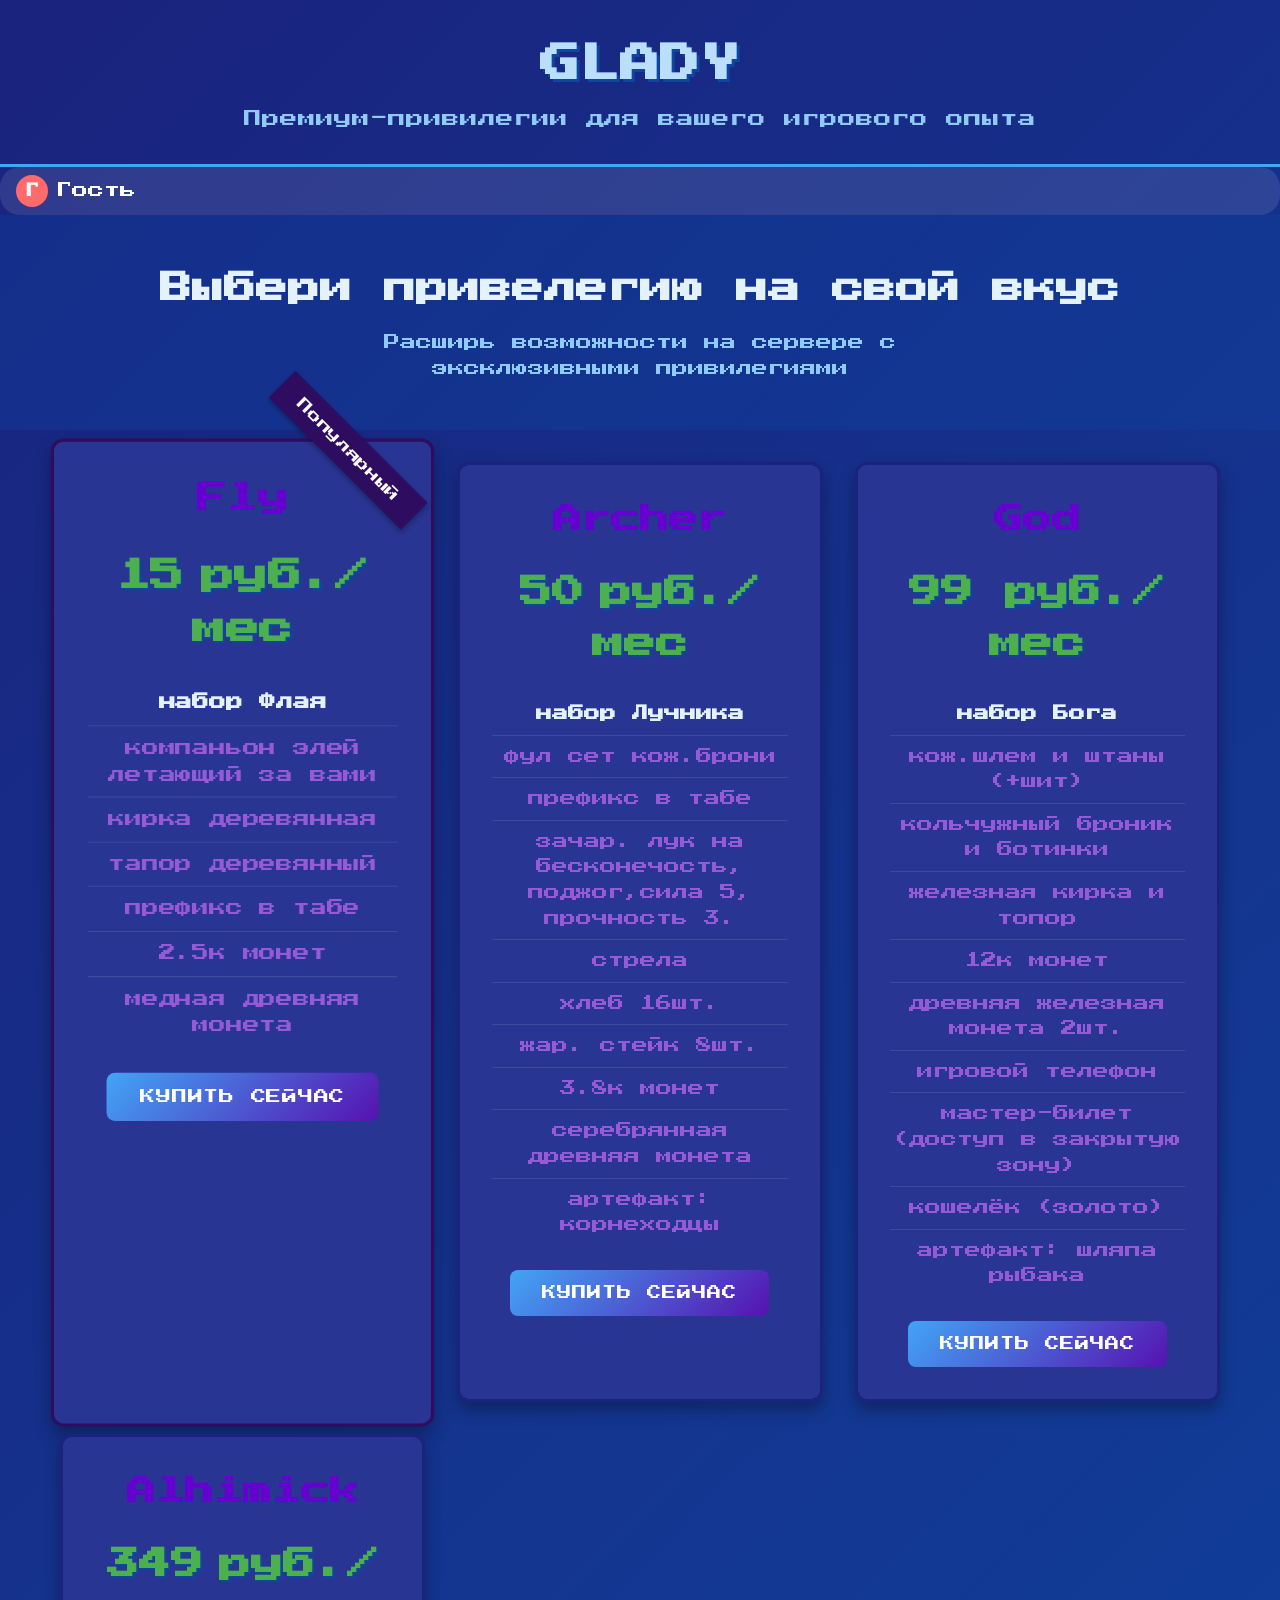
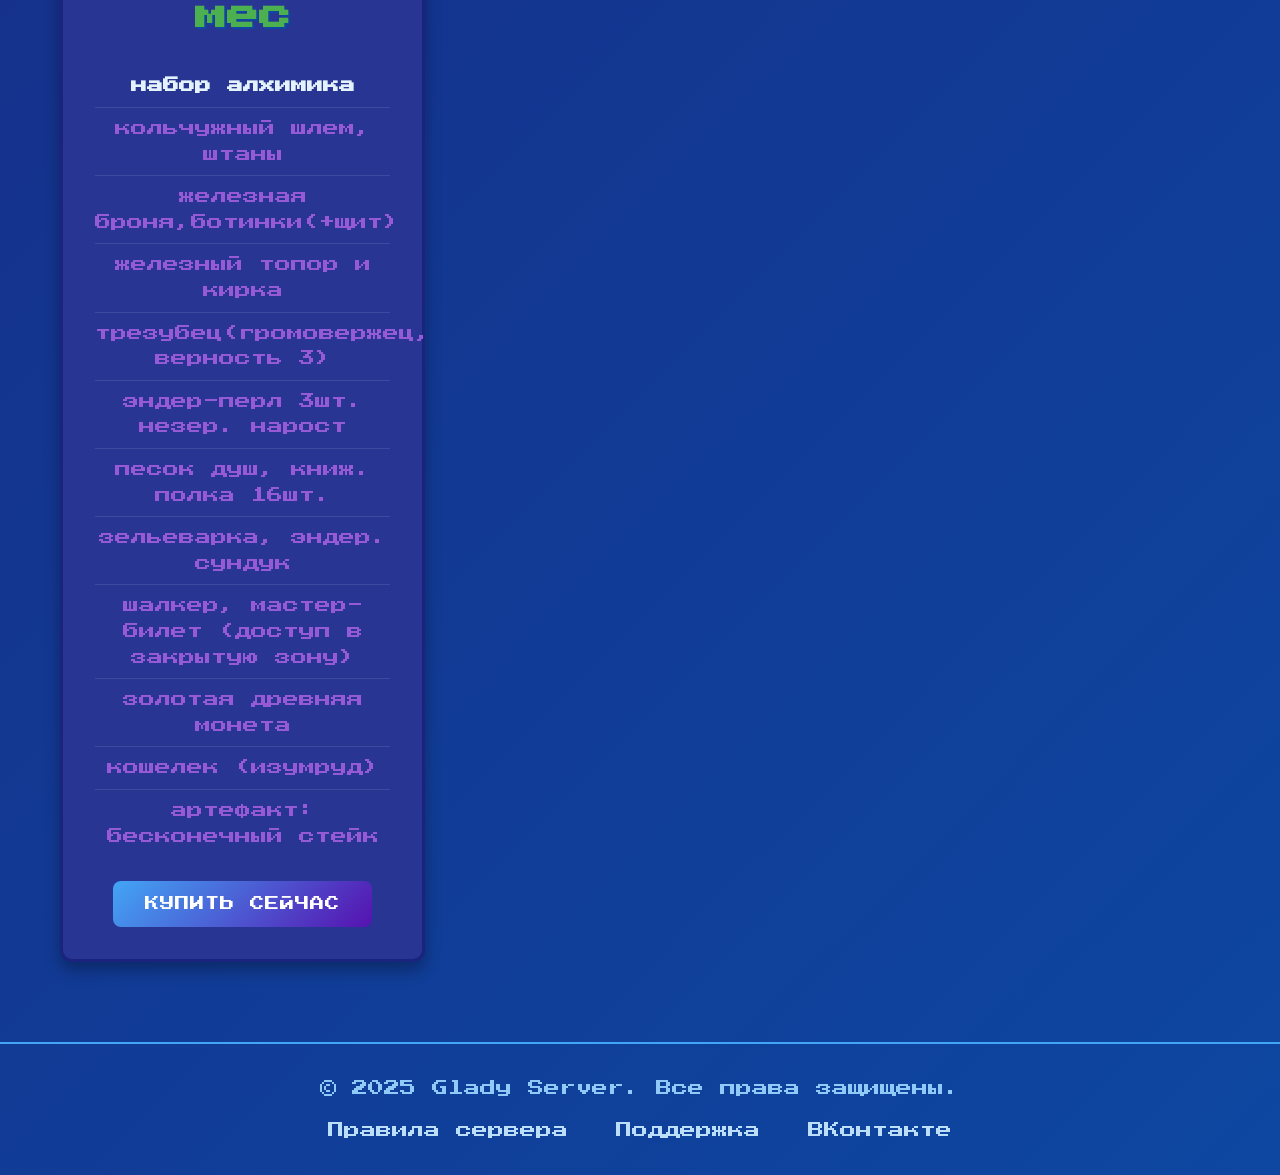
==== commit d54e1a63: "Update index.html" ====
--- a/GladyMain/index.html
+++ b/GladyMain/index.html
@@ -23,7 +23,7 @@
 
     <section class="hero">
         <div class="container">
-            <h2>Выбери привилегию на свой вкус</h2>
+            <h2>Выбери привелегию на свой вкус</h2>
             <p>Расширь возможности на сервере с эксклюзивными привилегиями</p>
         </div>
     </section>
@@ -36,152 +36,205 @@
                 <h3>Fly</h3>
                 <div class="price">15 руб./мес</div>
                 <ul class="features">
-                    <li><strong>Набор Флая</strong></li>
-                    <li>Компаньон элей, летающий за вами</li>
-            <li>Кирка деревянная</li>
-            <li>Топор деревянный</li>
-            <li>Префикс в табе</li>         
-            <li>2,5 к монет</li>
-            <li>Медная древняя монета</li>
+                    <li><strong>набор Флая</strong></li>
+                    <li>компаньон элей </n>
+                        летающий за вами</li>
+                    <li>кирка деревянная</li>
+                    <li>тапор деревянный</li>
+                    <li>префикс в табе</li>         
+                    <li>2.5к монет</li>
+                    <li>медная древняя монета</li>
                 </ul>
                 <button class="btn buy-btn" data-package="Fly">Купить сейчас</button>
-            </div>
-
-            <!-- Пакет 2 -->
-            <div class="card">
-                <h3>Archer</h3>
-                <div class="price">50 руб./мес</div>
-                <ul class="features">
-                    <li><strong>Набор Лучника</strong></li>
-            <li>Полный сет кожаной брони</li>
-            <li>Префикс в табе</li>
-            <li>Зачарованный лук на бесконечность, поджог, сила V, прочность III</li>
-            <li>Стрела</li>
-            <li>Хлеб, 16 шт.</li>
-            <li>Жареный стейк, 8 шт.</li>
-            <li>3,8 к монет</li>
-            <li>Серебряная древняя монета</li>
-            <li>Артефакт: корнеходцы</li>
-                </ul>
-                <button class="btn buy-btn" data-package="Лучник">Купить сейчас</button>
-            </div>
+             </div>
+
+       <!-- Пакет 2 -->
+        <div class="card">
+            <h3>Archer</h3>
+            <div class="price">50 руб./мес</div>
+            <ul class="features">
+                <li><strong>набор Лучника</strong></li>
+                <li>фул сет кож.брони</li>
+                <li>префикс в табе</li>
+                <li>зачар. лук на бесконечость,</n>
+                    поджог,сила 5,</n> 
+                    прочность 3.</li>
+                <li>стрела</li>
+                <li>хлеб 16шт.</li>
+                <li>жар. стейк 8шт.</li>
+                <li>3.8к монет</li>
+                <li>серебрянная </n>
+                    древняя монета</li>
+                <li>артефакт:</n>
+                    корнеходцы</li>
+
+            </ul>
+            <button class="btn buy-btn" data-package="Лучник">Купить сейчас</button>
+        </div>
 
             <!-- Пакет 3 -->
             <div class="card">
                 <h3>God</h3>
-                <div class="price">99 руб./мес</div>
+                <div class="price">99 руб./мес</div>
                 <ul class="features">
-            <li><strong>Набор Бога</strong></li>
-            <li>Кожаный шлем и штаны (+щит)</li>
-            <li>Кольчужный броник и ботинки</li>
-            <li>Железная кирка и топор</li>
-            <li>12 к монет</li>
-            <li>Древняя железная монета, 2 шт.</li>
-            <li>Игровой телефон</li>
-            <li>Мастер‑билет (доступ в закрытую зону)</li>
-            <li>Кошелёк (золото)</li>
-            <li>Артефакт: шляпа рыбака</li>
+                    <li><strong>набор Бога </strong></li>
+                    <li>кож.шлем и штаны (+шит)</li>
+                    <li>кольчужный броник и ботинки</li>
+                    <li>железная кирка и топор</li>
+                    <li>12к монет</li>
+                    <li>древняя железная монета 2шт.</li>
+                    <li>игровой телефон</li>
+                    <li>мастер-билет </n>
+                        (доступ в закрытую зону)</li>
+                    <li>кошелёк (золото)</li>
+                    <li>артефакт:</n>
+                        шляпа рыбака</li>
                 </ul>
                 <button class="btn buy-btn" data-package="Властелин">Купить сейчас</button>
             </div>
 
-            <!-- Пакет 4 -->
+             <!-- Пакет 5 -->
             <div class="card">
                 <h3>Alhimick</h3>
                 <div class="price">349 руб./мес</div>
                 <ul class="features">
-            <li><strong>Набор алхимика</strong></li>
-            <li>Кольчужный шлем, штаны</li>
-            <li>Железная броня, ботинки (+щит)</li>
-            <li>Железный топор и кирка</li>
-            <li>Трезубец (громовержец, верность III)</li>
-            <li>Эндер‑перл, 3 шт.; незерский нарост</li>
-            <li>Песок душ, книжная полка, 16 шт.</li>
-            <li>Зельеварка, эндер‑сундук</li>
-            <li>Шалкер, мастер‑билет (доступ в закрытую зону)</li>
-            <li>Золотая древняя монета</li>
-            <li>Кошелёк (изумруд)</li>
-            <li>Артефакт: бесконечный стейк</li>
+                    <li><strong>набор алхимика</strong></li>
+                    <li>кольчужный шлем, штаны</li>
+                    <li>железная броня,ботинки(+щит)</li>
+                    <li>железный топор и кирка</li>
+                    <li>трезубец(громовержец,</n>
+                        верность 3)</li>
+                    <li>эндер-перл 3шт. </n>
+                        незер. нарост</li>
+                    <li>песок душ, книж. полка 16шт.</li>
+                    <li>зельеварка, эндер. сундук</li>
+                    <li>шалкер, мастер-билет </n>
+                        (доступ в закрытую зону)</li>
+                    <li>золотая древняя монета</li>
+                    <li>кошелек (изумруд)</li>
+                    <li>артефакт:</n>
+                        бесконечный стейк</li>
                 </ul>
                 <button class="btn buy-btn" data-package="Alhimick">Купить сейчас</button>
             </div>
         </section>
     </main>
 
-    <!-- Модальное окно оформления покупки -->
+    <!-- Модальное окно -->
     <div id="modal" class="modal">
-        <div class="modal-content">
-            <span class="close">&times;</span>
-            <h3>Оформление покупки</h3>
-            <p>Вы выбрали: <span id="selected-package"></span></p>
-            <form id="payment-form">
-                <label>
-                    <span>Ваш ник в игре</span>
-                    <input type="text" id="username" name="username" placeholder="PlayerName" required>
-                </label>
-                <label>
-                    <span>Email для чека</span>
-            <input type="email" id="email" name="email" placeholder="example@mail.com" required>
-                </label>
-
-                <!-- Блок с вариантами оплаты -->
-                <div class="payment-options">
-                    <h4>Выберите способ оплаты:</h4>
-            <div class="payment-links">
-                <a href="#" class="payment-link" data-method="card">Банковская карта</a>
-                <a href="#" class="payment-link" data-method="qiwi">QIWI</a>
-                <a href="#" class="payment-link" data-method="crypto">Криптовалюта</a>
+    <div class="modal-content">
+        <span class="close">&times;</span>
+        <h3>Оформление покупки</h3>
+        <p>Вы выбрали: <span id="selected-package"></span></p>
+        <form id="payment-form">
+            <label>
+                <span>Ваш ник в игре</span>
+                <input type="text" id="username" name="username" placeholder="PlayerName" required>
+            </label>
+            <label>
+                <span>Email для чека</span>
+                <input type="email" id="email" name="email" placeholder="example@mail.com" required>
+            </label>
+
+            <!-- Блок с вариантами оплаты -->
+            <div class="payment-options">
+                <h4>Выберите способ оплаты:</h4>
+                <div class="payment-links">
+                    <a href="https://yoomoney.ru/bill/pay/1F897L2BEEK.260112" class="payment-link" data-method="card">Банковская карта</a>
+                    <a href="#" class="payment-link" data-method="qiwi">QIWI</a>
+                    <a href="#" class="payment-link" data-method="crypto">Криптовалюта</a>
+                </div>
             </div>
-                </div>
-            </form>
-        </div>
-    </div>
-
-    <!-- Модальное окно профиля с редактированием -->
-<div id="profileModal" class="modal">
-    <div class="modal-content">
-        <span class="close" id="closeProfileModal">&times;</span>
-        <div id="profileView">
-            <h3>Мой профиль</h3>
-            <div class="profile-info">
-                <div class="avatar-large">Г</div>
-                <p><strong>Ник:</strong> <span id="profileUsername">Гость</span></p>
-                <p><strong>Привилегия:</strong> <span id="profilePrivilege">Нет</span></p>
-                <p><strong>Баланс:</strong> <span id="profileBalance">0 руб.</span></p>
-                <p><strong>Email:</strong> <span id="profileEmail">Не указан</span></p>
-                <p><strong>Дата регистрации:</strong> <span id="profileRegDate">—</span></p>
-            </div>
-            <div class="profile-actions">
-                <button id="editProfileBtn" class="btn">Редактировать</button>
-                <button id="rechargeBtn" class="btn">Пополнить баланс</button>
-                <button id="logoutBtn" class="btn btn-danger">Выйти</button>
-            </div>
-        </div>
-
-        <div id="profileEdit" style="display: none;">
-            <form id="editProfileForm">
-                <label>
-                    <span>Ник в игре</span>
+        </form>
+    </div>
+</div>
+
+
+<!-- Модальное окно профиля с редактированием -->
+<div class="profile-edit" id="profileEdit" style="display: none;">
+    <form id="editProfileForm">
+        <label>
+            <span>Ник в игре</span>
             <input type="text" id="editUsername" name="username" required>
-                </label>
-                <label>
+        </label>
+        <label>
             <span>Email</span>
             <input type="email" id="editEmail" name="email" required>
-                </label>
-                <label>
+        </label>
+        <label>
             <span>Аватар (инициал)</span>
             <input type="text" id="editAvatar" name="avatar" maxlength="1" required>
-                </label>
-                <!-- Поле для даты регистрации (только для чтения) -->
-                <label>
+        </label>
+        <!-- Поле для даты регистрации -->
+        <label>
             <span>Дата регистрации</span>
             <input type="text" id="editRegDate" name="regDate" readonly>
-                </label>
-                <div class="form-actions">
+        </label>
+        <div class="form-actions">
             <button type="submit" class="btn btn-primary">Сохранить</button>
             <button type="button" id="cancelEditBtn" class="btn">Отмена</button>
-                </div>
-            </form>
-        </div>
-    </div>
+        </div>
+    </form>
 </div>
+
+
+
+<!-- Модальное окно правил сервера -->
+<div id="rulesModal" class="modal">
+    <div class="modal-content">
+        <span class="close" id="closeRulesModal">&times;</span>
+        <h3>Правила сервера Glady</h3>
+        
+        <div class="rules-content">
+            <h4>1. Общие положения</h4>
+            <ol>
+                <li>Администрация оставляет за собой право изменять данные правила без предварительного уведомления.</li>
+                <li>Игнорирование правил не освобождает от ответственности.</li>
+                <li>При регистрации вы автоматически соглашаетесь с данными правилами.</li>
+            </ol>
+            
+            <h4>2. Запрещено</h4>
+            <ul>
+                <li>Использование читов, модов, дающих преимущество, и сторонних программ.</li>
+                <li>Оскорбления, дискриминация, разжигание конфликтов.</li>
+                <li>Реклама сторонних проектов без согласования с администрацией.</li>
+                <li>Создание помех игровому процессу (гриферство, спам, флуд).</li>
+                <li>Передача аккаунта третьим лицам.</li>
+            </ul>
+            
+            <h4>3. Привилегии</h4>
+            <p>Обладатели привилегий получают дополнительные возможности, но обязаны соблюдать правила наравне с остальными игроками.</p>
+            <ul>
+                <li>Запрещено злоупотреблять привилегиями для нарушения правил.</li>
+                <li>При нарушении правил привилегия может быть временно или постоянно заблокирована.</li>
+            </ul>
+            
+            <h4>4. Наказания</h4>
+            <ul>
+                <li><strong>Предупреждение</strong> — первое нарушение незначительных правил.</li>
+                <li><strong>Мут (mute)</strong> — блокировка чата на срок от 1 часа до 7 дней.</li>
+                <li><strong>Бан (ban)</strong> — временная или перманентная блокировка аккаунта.</li>
+                <li><strong>Сброс привилегии</strong> — лишение привилегии без возврата средств.</li>
+            </ul>
+            
+            <h4>5. Поддержка</h4>
+            <p>По вопросам нарушений, жалоб или уточнений правил обращайтесь в службу поддержки.</p>
+        </div>
+    </div>
+</div>
+
+
+<footer class="footer">
+    <div class="container">
+        <p>&copy; 2025 Glady Server. Все права защищены.</p>
+        <div class="footer-links">
+            <a href="#" id="rulesLink">Правила сервера</a>
+            <a href="#">Поддержка</a>
+            <a href="https://vk.com/gladymine?from=groups">ВКонтакте</a>
+        </div>
+    </div>
+</footer>
+
+    <script src="js/script.js"></script>
+</body>
+</html>
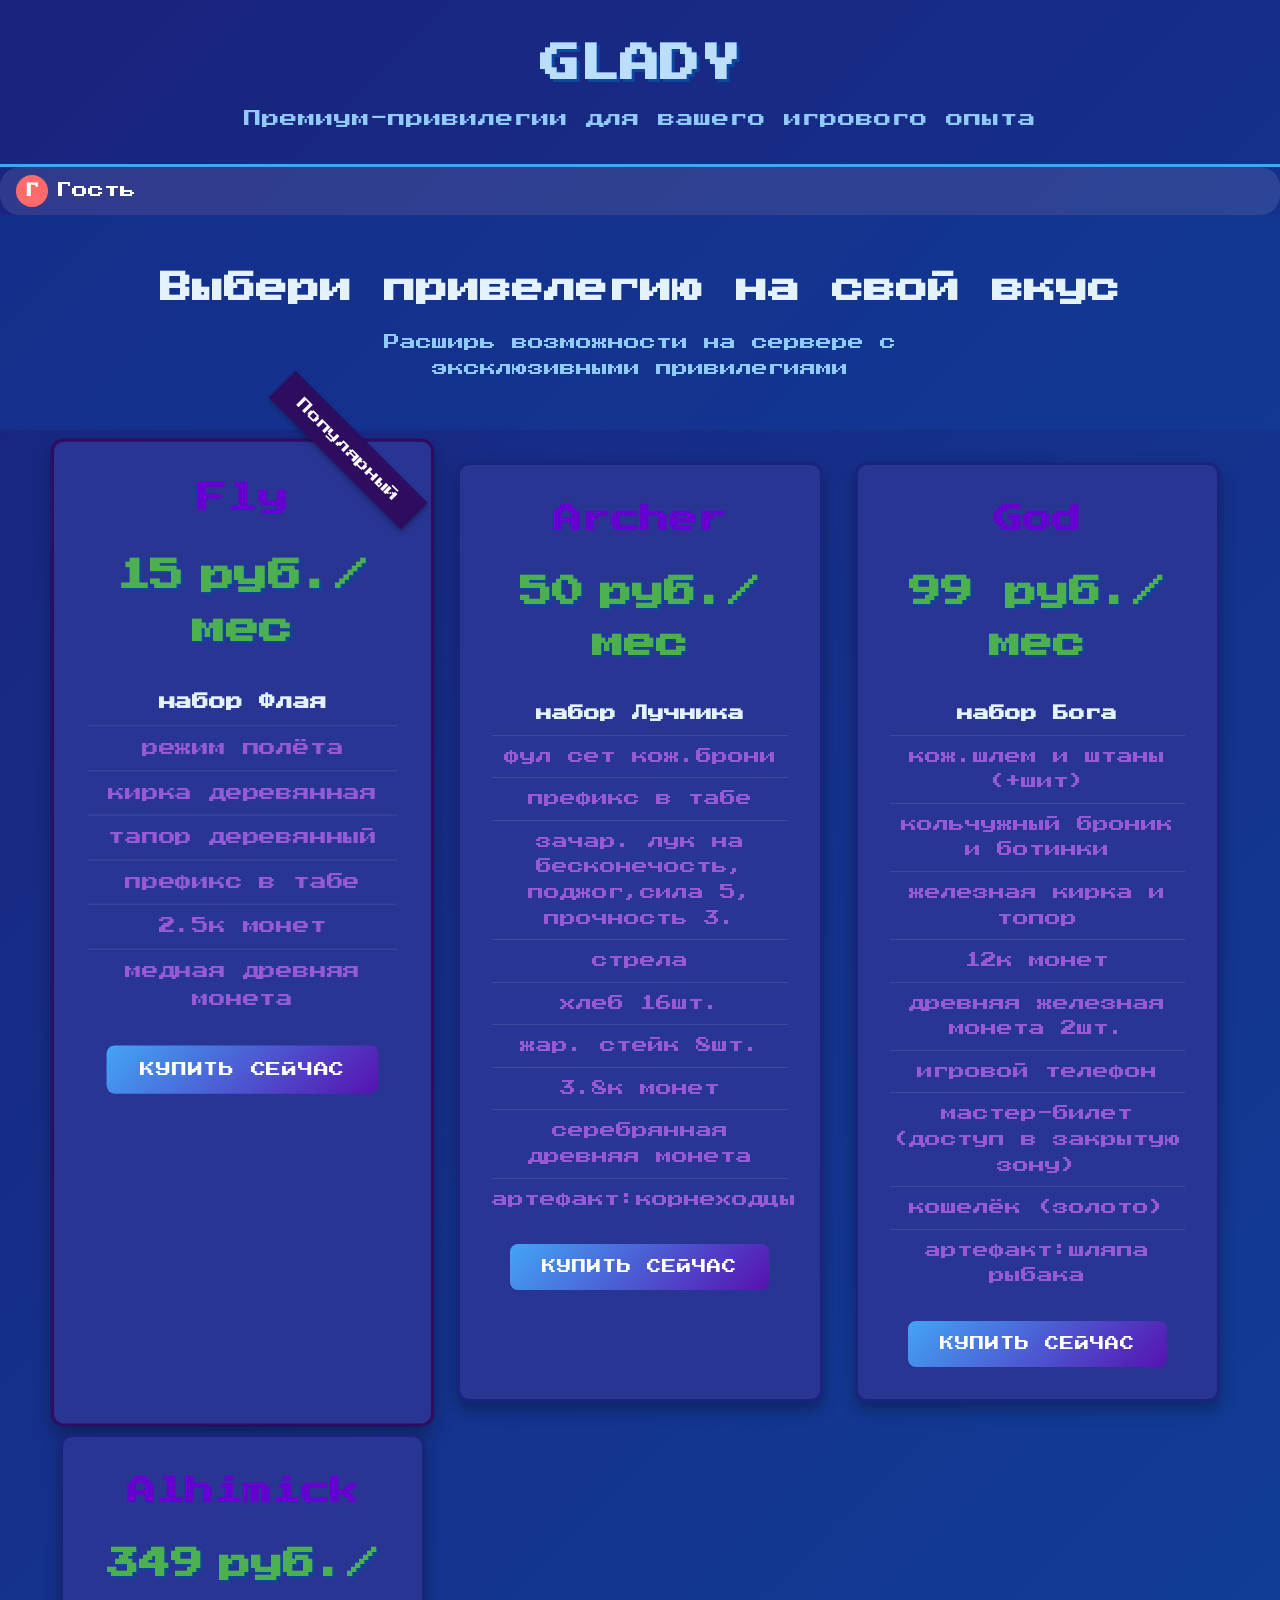
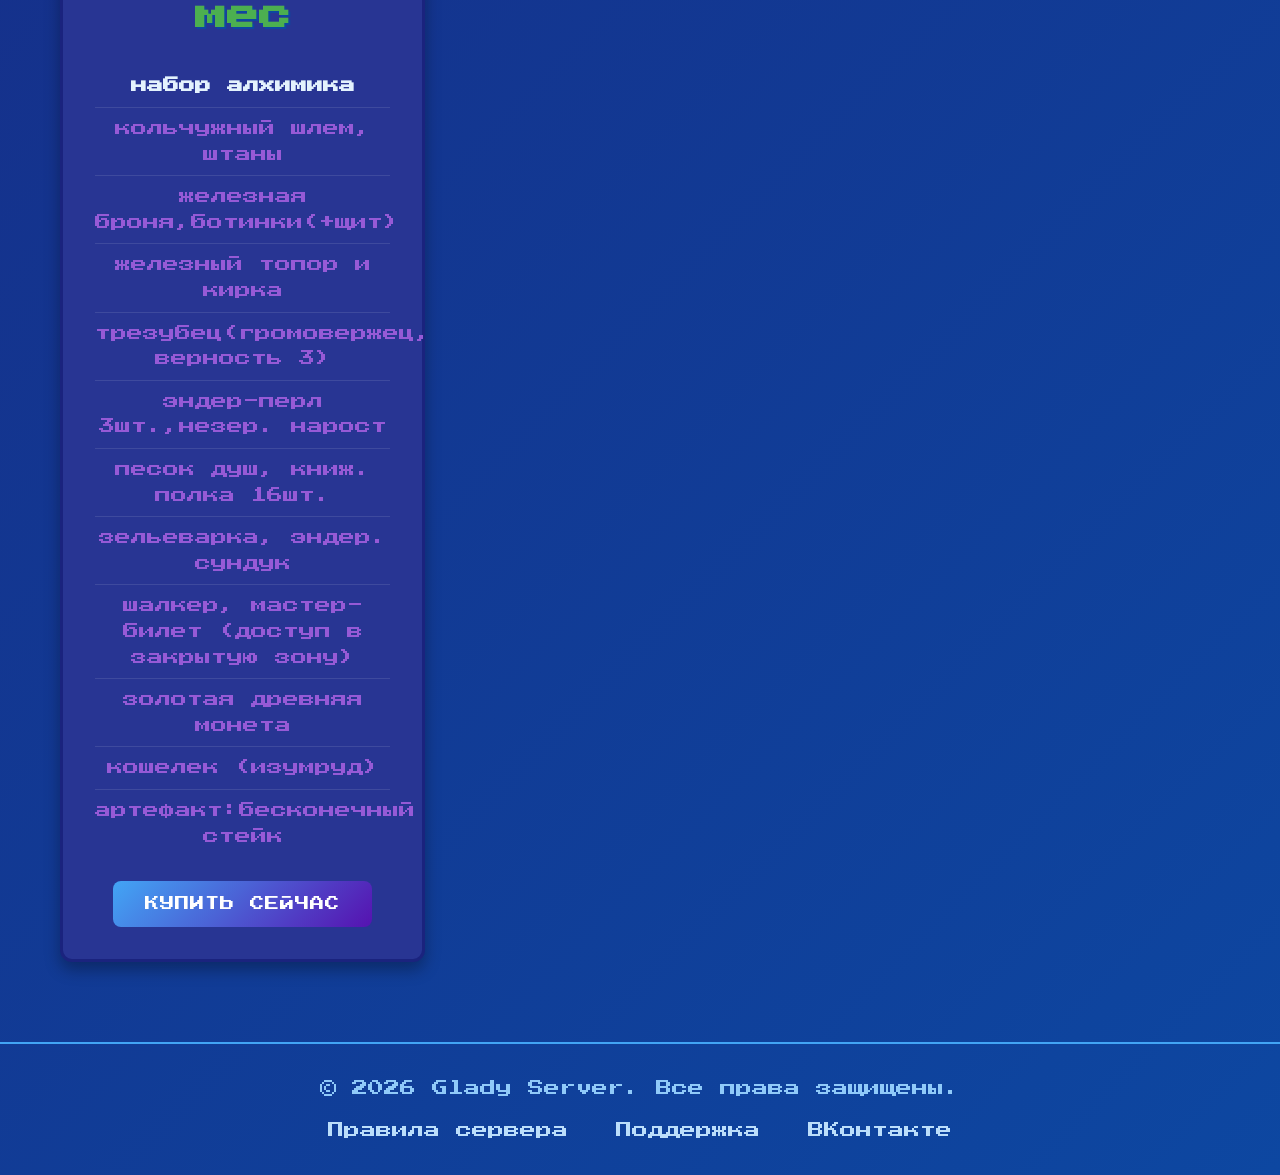
==== commit 8a5b2b42: "Add files via upload" ====
--- a/GladyMain/index.html
+++ b/GladyMain/index.html
@@ -3,7 +3,6 @@
 <head>
     <meta charset="UTF-8">
     <meta name="viewport" content="width=device-width, initial-scale=1.0">
-    <link rel="icon" href="imge/minecraft.ico" type="image/x-icon">
     <title>Glady — Привилегии</title>
     <link rel="stylesheet" href="Css/style.css">
     <link href="https://fonts.googleapis.com/css2?family=Press+Start+2P&display=swap" rel="stylesheet">
@@ -37,8 +36,7 @@
                 <div class="price">15 руб./мес</div>
                 <ul class="features">
                     <li><strong>набор Флая</strong></li>
-                    <li>компаньон элей </n>
-                        летающий за вами</li>
+                    <li>режим полёта</li>
                     <li>кирка деревянная</li>
                     <li>тапор деревянный</li>
                     <li>префикс в табе</li>         
@@ -48,29 +46,27 @@
                 <button class="btn buy-btn" data-package="Fly">Купить сейчас</button>
              </div>
 
-       <!-- Пакет 2 -->
-        <div class="card">
-            <h3>Archer</h3>
-            <div class="price">50 руб./мес</div>
-            <ul class="features">
-                <li><strong>набор Лучника</strong></li>
-                <li>фул сет кож.брони</li>
-                <li>префикс в табе</li>
-                <li>зачар. лук на бесконечость,</n>
-                    поджог,сила 5,</n> 
-                    прочность 3.</li>
-                <li>стрела</li>
-                <li>хлеб 16шт.</li>
-                <li>жар. стейк 8шт.</li>
-                <li>3.8к монет</li>
-                <li>серебрянная </n>
-                    древняя монета</li>
-                <li>артефакт:</n>
-                    корнеходцы</li>
-
-            </ul>
-            <button class="btn buy-btn" data-package="Лучник">Купить сейчас</button>
-        </div>
+           <!-- Пакет 2 -->
+            <div class="card">
+                <h3>Archer</h3>
+                <div class="price">50 руб./мес</div>
+                <ul class="features">
+                    <li><strong>набор Лучника</strong></li>
+                    <li>фул сет кож.брони</li>
+                    <li>префикс в табе</li>
+                    <li>зачар. лук на бесконечость,</n>
+                        поджог,сила 5,</n> 
+                        прочность 3.</li>
+                    <li>стрела</li>
+                    <li>хлеб 16шт.</li>
+                    <li>жар. стейк 8шт.</li>
+                    <li>3.8к монет</li>
+                    <li>серебрянная древняя монета</li>
+                    <li>артефакт:корнеходцы</li>
+
+                </ul>
+                <button class="btn buy-btn" data-package="Лучник">Купить сейчас</button>
+            </div>
 
             <!-- Пакет 3 -->
             <div class="card">
@@ -87,8 +83,7 @@
                     <li>мастер-билет </n>
                         (доступ в закрытую зону)</li>
                     <li>кошелёк (золото)</li>
-                    <li>артефакт:</n>
-                        шляпа рыбака</li>
+                    <li>артефакт:шляпа рыбака</li>
                 </ul>
                 <button class="btn buy-btn" data-package="Властелин">Купить сейчас</button>
             </div>
@@ -104,16 +99,14 @@
                     <li>железный топор и кирка</li>
                     <li>трезубец(громовержец,</n>
                         верность 3)</li>
-                    <li>эндер-перл 3шт. </n>
-                        незер. нарост</li>
+                    <li>эндер-перл 3шт.,незер. нарост</li>
                     <li>песок душ, книж. полка 16шт.</li>
                     <li>зельеварка, эндер. сундук</li>
                     <li>шалкер, мастер-билет </n>
                         (доступ в закрытую зону)</li>
                     <li>золотая древняя монета</li>
                     <li>кошелек (изумруд)</li>
-                    <li>артефакт:</n>
-                        бесконечный стейк</li>
+                    <li>артефакт:бесконечный стейк</li>
                 </ul>
                 <button class="btn buy-btn" data-package="Alhimick">Купить сейчас</button>
             </div>
@@ -122,64 +115,121 @@
 
     <!-- Модальное окно -->
     <div id="modal" class="modal">
+        <div class="modal-content">
+            <span class="close">&times;</span>
+            <h3>Оформление покупки</h3>
+            <p>Вы выбрали: <span id="selected-package"></span></p>
+            <form id="payment-form">
+                <label>
+                    <span>Ваш ник в игре</span>
+                    <input type="text" id="username" name="username" placeholder="PlayerName" required>
+                </label>
+                <label>
+                    <span>Email для чека</span>
+                    <input type="email" id="email" name="email" placeholder="example@mail.com" required>
+                </label>
+
+                <!-- Блок с вариантами оплаты -->
+                <div class="payment-options">
+                    <h4>Выберите способ оплаты:</h4>
+                    <div class="payment-links">
+                        <a href="https://yoomoney.ru/bill/pay/1F897L2BEEK.260112" class="payment-link" data-method="card">Банковская карта</a>
+                        <a href="#" class="payment-link" data-method="qiwi">QIWI</a>
+                        <a href="#" class="payment-link" data-method="crypto">Криптовалюта</a>
+                    </div>
+                </div>
+            </form>
+        </div>
+    </div>
+
+    <!-- Модальное окно профиля с редактированием -->
+    <div id="profileModal" class="modal">
+        <div class="modal-content">
+            <span class="close" id="closeProfileModal">&times;</span>
+            <h3>Мой профиль</h3>
+            
+            <div class="profile-view" id="profileView">
+                <div class="avatar-large">Г</div>
+                <p><strong>Ник:</strong> <span id="profileUsername">Гость</span></p>
+                <p><strong>Привилегия:</strong> <span id="profilePrivilege">Нет</span></p>
+                <p><strong>Баланс:</strong> <span id="profileBalance">0 руб.</span></p>
+                <p><strong>Email:</strong> <span id="profileEmail">Не указан</span></p>
+                <div class="profile-field">
+                    <span class="field-label">Дата регистрации:</span>
+                    <span id="profileRegDate">—</span>
+                </div>
+                
+                <div class="profile-actions">
+                    <button class="btn btn-primary" id="editProfileBtn">Редактировать</button>
+                    <button id="rechargeBtn1" class="btn btn-recharge">Пополнить баланс</button>
+
+                    <button class="btn" id="logoutBtn">Выйти</button>
+                </div>
+            </div>
+
+            <div class="profile-edit" id="profileEdit" style="display: none;">
+                <form id="editProfileForm">
+                    <label>
+                        <span>Ник в игре</span>
+                        <input type="text" id="editUsername" name="username" required>
+                    </label>
+                    <label>
+                        <span>Email</span>
+                        <input type="email" id="editEmail" name="email" required>
+                    </label>
+                    <label>
+                        <span>Аватар (инициал)</span>
+                        <input type="text" id="editAvatar" name="avatar" maxlength="1" required>
+                    </label>
+                    
+                    <div class="edit-actions">
+                        <button type="submit" class="btn btn-primary">Сохранить</button>
+                        <button type="button" class="btn" id="cancelEditBtn">Отмена</button>
+                    </div>
+                </form>
+            </div>
+        </div>
+    </div>
+
+<!-- Модальное окно пополнения -->
+<div id="rechargeModal" class="modal">
     <div class="modal-content">
         <span class="close">&times;</span>
-        <h3>Оформление покупки</h3>
-        <p>Вы выбрали: <span id="selected-package"></span></p>
-        <form id="payment-form">
+        <h3>Пополнение баланса</h3>
+
+        <div class="current-balance">
+            Текущий баланс: <span id="currentBalance">0 руб.</span>
+        </div>
+
+        <form id="rechargeForm">
             <label>
-                <span>Ваш ник в игре</span>
-                <input type="text" id="username" name="username" placeholder="PlayerName" required>
+                <span>Сумма пополнения (руб.)</span>
+                <input type="number" id="rechargeAmount" name="rechargeAmount" min="10" max="10000" placeholder="100" required>
             </label>
-            <label>
-                <span>Email для чека</span>
-                <input type="email" id="email" name="email" placeholder="example@mail.com" required>
-            </label>
-
-            <!-- Блок с вариантами оплаты -->
+
             <div class="payment-options">
                 <h4>Выберите способ оплаты:</h4>
                 <div class="payment-links">
-                    <a href="https://yoomoney.ru/bill/pay/1F897L2BEEK.260112" class="payment-link" data-method="card">Банковская карта</a>
-                    <a href="#" class="payment-link" data-method="qiwi">QIWI</a>
-                    <a href="#" class="payment-link" data-method="crypto">Криптовалюта</a>
-                </div>
-            </div>
+                    <a href="#" class="payment-link" data-method="card">Банковская карта</a>
+            <a href="#" class="payment-link" data-method="qiwi">QIWI</a>
+            <a href="#" class="payment-link" data-method="yoomoney">ЮMoney</a>
+            <a href="#" class="payment-link" data-method="sbp">СБП</a>
+                </div>
+            </div>
+
+            <div class="recharge-total">
+                К оплате: <span id="totalAmount">0</span> руб.
+            </div>
+
+
+            <button type="submit" id="rechargeSubmit">Пополнить баланс</button>
         </form>
     </div>
 </div>
 
 
-<!-- Модальное окно профиля с редактированием -->
-<div class="profile-edit" id="profileEdit" style="display: none;">
-    <form id="editProfileForm">
-        <label>
-            <span>Ник в игре</span>
-            <input type="text" id="editUsername" name="username" required>
-        </label>
-        <label>
-            <span>Email</span>
-            <input type="email" id="editEmail" name="email" required>
-        </label>
-        <label>
-            <span>Аватар (инициал)</span>
-            <input type="text" id="editAvatar" name="avatar" maxlength="1" required>
-        </label>
-        <!-- Поле для даты регистрации -->
-        <label>
-            <span>Дата регистрации</span>
-            <input type="text" id="editRegDate" name="regDate" readonly>
-        </label>
-        <div class="form-actions">
-            <button type="submit" class="btn btn-primary">Сохранить</button>
-            <button type="button" id="cancelEditBtn" class="btn">Отмена</button>
-        </div>
-    </form>
-</div>
-
-
-
-<!-- Модальное окно правил сервера -->
+
+    <!-- Модальное окно правил сервера -->
 <div id="rulesModal" class="modal">
     <div class="modal-content">
         <span class="close" id="closeRulesModal">&times;</span>
@@ -223,17 +273,16 @@
     </div>
 </div>
 
-
-<footer class="footer">
-    <div class="container">
-        <p>&copy; 2025 Glady Server. Все права защищены.</p>
-        <div class="footer-links">
-            <a href="#" id="rulesLink">Правила сервера</a>
-            <a href="#">Поддержка</a>
-            <a href="https://vk.com/gladymine?from=groups">ВКонтакте</a>
-        </div>
-    </div>
-</footer>
+    <footer class="footer">
+        <div class="container">
+            <p>&copy; 2026 Glady Server. Все права защищены.</p>
+            <div class="footer-links">
+                <a href="#" id="rulesLink">Правила сервера</a>
+                <a href="#">Поддержка</a>
+                <a href="https://vk.com/gladymine?from=groups">ВКонтакте</a>
+            </div>
+        </div>
+    </footer>
 
     <script src="js/script.js"></script>
 </body>
--- a/GladyMain/Css/style.css
+++ b/GladyMain/Css/style.css
@@ -172,85 +172,213 @@
     background: linear-gradient(135deg, #fb8c00 0%, #e65100 100%);
 }
 
-/* Модальное окно */
+/* Стили модального окна */
 .modal {
-    display: none;
+    display: none; /* Скрыто по умолчанию */
     position: fixed;
     z-index: 1000;
     left: 0;
     top: 0;
     width: 100%;
     height: 100%;
-    background-color: rgba(0, 0, 0, 0.7);
-    animation: fadeIn 0.3s;
-}
-
+    background-color: rgba(0, 0, 0, 0.5); /* Полупрозрачный фон */
+    animation: fadeIn 0.3s ease;
+}
+
+.modal-content {
+    background: white;
+    margin: 0% auto;
+    padding: 11px;
+    border-radius: 16px;
+    width: 90%;
+    max-width: 500px;
+    position: relative;
+    box-shadow: 0 15px 35px rgba(0, 0, 0, 0.2);
+    animation: slideIn 0.4s ease;
+    font-family: 'Arial', sans-serif;
+}
+
+/* Крестик закрытия */
+.close {
+    position: absolute;
+    right: 20px;
+    top: 15px;
+    color: #999;
+    font-size: 28px;
+    font-weight: bold;
+    cursor: pointer;
+    transition: color 0.3s;
+}
+
+.close:hover {
+    color: #333;
+}
+
+/* Заголовки */
+.modal-content h3 {
+    margin-top: 0;
+    margin-bottom: 20px;
+    color: #2c3e50;
+    text-align: center;
+    font-size: 24px;
+}
+
+.modal-content p {
+    margin-bottom: 25px;
+    color: #555;
+    font-size: 16px;
+}
+
+#selected-package {
+    font-weight: 600;
+    color: #3498db;
+}
+
+/* Форма оплаты */
+#payment-form {
+    display: flex;
+    flex-direction: column;
+    gap: 20px;
+}
+
+#payment-form label {
+    display: block;
+}
+
+#payment-form span {
+    display: block;
+    margin-bottom: 8px;
+    color: #444;
+    font-weight: 500;
+}
+
+#payment-form input {
+    width: 100%;
+    padding: 12px 15px;
+    border: 2px solid #e0e0e0;
+    border-radius: 8px;
+    font-size: 14px;
+    transition: all 0.3s;
+    box-sizing: border-box;
+}
+
+#payment-form input:focus {
+    outline: none;
+    border-color: #3498db;
+    box-shadow: 0 0 0 3px rgba(52, 152, 219, 0.1);
+}
+
+/* Блок выбора способа оплаты */
+.payment-options {
+    margin-top: 10px;
+}
+
+.payment-options h4 {
+    margin: 0 0 15px 0;
+    color: #2c3e50;
+    font-size: 16px;
+    font-weight: 500;
+}
+
+.payment-links {
+    display: flex;
+    flex-direction: column;
+    gap: 12px;
+}
+
+.payment-link {
+    display: flex;
+    align-items: center;
+    justify-content: center;
+    padding: 14px 20px;
+    background: #f8f9fa;
+    border: 2px solid #e9ecef;
+    border-radius: 8px;
+    color: #495057;
+    text-decoration: none;
+    font-size: 14px;
+    font-weight: 500;
+    transition: all 0.3s ease;
+    text-align: center;
+}
+
+.payment-link:hover {
+    background: #e9ecef;
+    border-color: #adb5bd;
+    transform: translateY(-2px);
+    box-shadow: 0 4px 8px rgba(0, 0, 0, 0.05);
+}
+
+.payment-link:active {
+    transform: translateY(0);
+}
+
+/* Выбранный способ оплаты */
+.payment-link.selected {
+    background: #3498db;
+    border-color: #3498db;
+    color: white;
+}
+
+/* Кнопка отправки формы (если есть) */
+#payment-form button[type="submit"] {
+    margin-top: 10px;
+    padding: 14px;
+    background: #3498db;
+    color: white;
+    border: none;
+    border-radius: 8px;
+    font-size: 16px;
+    cursor: pointer;
+    transition: background 0.3s;
+}
+
+#payment-form button[type="submit"]:hover {
+    background: #2980b9;
+}
+
+/* Анимации */
 @keyframes fadeIn {
     from { opacity: 0; }
     to { opacity: 1; }
 }
 
-.modal-content {
-    background: #283593;
-    margin: 5% auto;
-    padding: 2.5rem;
-    border-radius: 15px;
-    width: 90%;
-    max-width: 500px;
-    position: relative;
-    border: 3px solid #1a237e;
-    box-shadow: 0 20px 40px rgba(0, 0, 0, 0.5);
-    animation: slideIn 0.3s;
-}
-
 @keyframes slideIn {
-    from { transform: translateY(-50px); opacity: 0; }
-    to { transform: translateY(0); opacity: 1; }
-}
-
-.close {
-    position: absolute;
-    right: 1.5rem;
-    top: 1rem;
-    font-size: 2rem;
-    cursor: pointer;
-    color: #90caf9;
-    font-weight: bold;
-}
-
-.close:hover {
-    color: #e3f2fd;
-}
-
-#payment-form {
-    margin-top: 1.5rem;
-}
-
-#payment-form label {
-    display: block;
-    margin-bottom: 0.5rem;
-    color: #bbdefb;
-    font-size: 0.9rem;
-}
-
-#payment-form input,
-#payment-form select {
-    width: 100%;
-    padding: 0.8rem;
-    border-radius: 6px;
-    border: 2px solid #424242;
-    background: #1a237e;
-    color: #e3f2fd;
-    font-family: 'Press Start 2P', Arial, sans-serif;
-    font-size: 0.9rem;
-    margin-bottom: 1.5rem;
-}
-
-#payment-form input:focus,
-#payment-form select:focus {
-    outline: none;
-    border-color: #42a5f5;
-}
+    from {
+        transform: translateY(-50px);
+        opacity: 0;
+    }
+    to {
+        transform: translateY(0);
+        opacity: 1;
+    }
+}
+
+/* Адаптивность */
+@media (max-width: 480px) {
+    .modal-content {
+        margin: 10% auto;
+        padding: 20px;
+        width: 95%;
+    }
+
+    .close {
+        right: 15px;
+        top: 10px;
+        font-size: 24px;
+    }
+
+    #payment-form input {
+        padding: 10px 12px;
+        font-size: 13px;
+    }
+
+    .payment-link {
+        padding: 12px 15px;
+        font-size: 13px;
+    }
+}
+
 
 /* Подвал */
 .footer {
@@ -380,15 +508,6 @@
     margin-top: 20px;
 }
 
-#rechargeBtn {
-    background: #4ecdc4;
-    border: none;
-}
-
-#rechargeBtn:hover {
-    background: #41bca3;
-}
-
 #logoutBtn, #cancelEditBtn {
     background: #ff6b6b;
     border: none;
@@ -440,61 +559,79 @@
     border-radius: 4px;
 }
 
-.payment-options {
-    margin-top: 20px;
+/* Стили для модального окна пополнения */
+#rechargeModal .modal-content {
+    max-width: 450px;
+}
+
+.current-balance {
+    text-align: center;
+    margin-bottom: 20px;
     padding: 15px;
     background: #f8f9fa;
     border-radius: 8px;
-}
-
-.payment-options h4 {
-    margin: 0 0 10px 0;
     font-size: 16px;
-    color: #333;
-}
-
-.payment-links {
-    display: flex;
-    flex-wrap: wrap;
-    gap: 10px;
-}
-
-.payment-link {
-    display: inline-block;
-    padding: 10px 20px;
-    background: #007bff;
-    color: white;
-    text-decoration: none;
-    border-radius: 4px;
+    color: #2c3e50;
+}
+
+#currentBalance {
+    font-weight: bold;
+    color: #3498db;
+}
+
+#rechargeAmount {
+    width: 100%;
+    padding: 12px 15px;
+    border: 2px solid #e0e0e0;
+    border-radius: 8px;
     font-size: 14px;
-    transition: background 0.3s;
-}
-
-.payment-link:hover {
-    background: #0056b3;
-}
-
-/* Стили для уведомлений */
-.notification {
-    position: fixed;
-    top: 20px;
-    right: 20px;
-    padding: 15px 20px;
-    border-radius: 4px;
-    z-index: 1000;
-    box-shadow: 0 2px 10px rgba(0, 0, 0, 0.1);
-}
-
-.notification.success {
-    background: #d4edda;
-    color: #155724;
-    border: 1px solid #c3e6cb;
-}
-
-.notification.error {
-    background: #f8d7da;
-    color: #721c24;
-    border: 1px solid #f5c6cb;
+    box-sizing: border-box;
+}
+
+.recharge-total {
+    text-align: center;
+    font-size: 18px;
+    font-weight: bold;
+    color: #27ae60;
+    margin: 15px 0;
+    padding: 10px;
+    background: #e8f4f8;
+    border-radius: 6px;
+}
+
+/* Кнопка пополнения */
+#rechargeSubmit {
+    width: 100%;
+    padding: 14px;
+    background: linear-gradient(135deg, #27ae60, #2ecc71);
+    color: white;
+    border: none;
+    border-radius: 8px;
+    font-size: 16px;
+    cursor: pointer;
+    transition: all 0.3s;
+    font-weight: 600;
+}
+
+#rechargeSubmit:hover {
+    transform: translateY(-2px);
+    box-shadow: 0 5px 15px rgba(39, 174, 96, 0.3);
+}
+
+#rechargeSubmit:disabled {
+    background: #bdc3c7;
+    cursor: not-allowed;
+    transform: none;
+    box-shadow: none;
+}
+
+/* Валидация суммы */
+#rechargeAmount:invalid {
+    border-color: #e74c3c;
+}
+
+#rechargeAmount:valid {
+    border-color: #27ae60;
 }
 
 
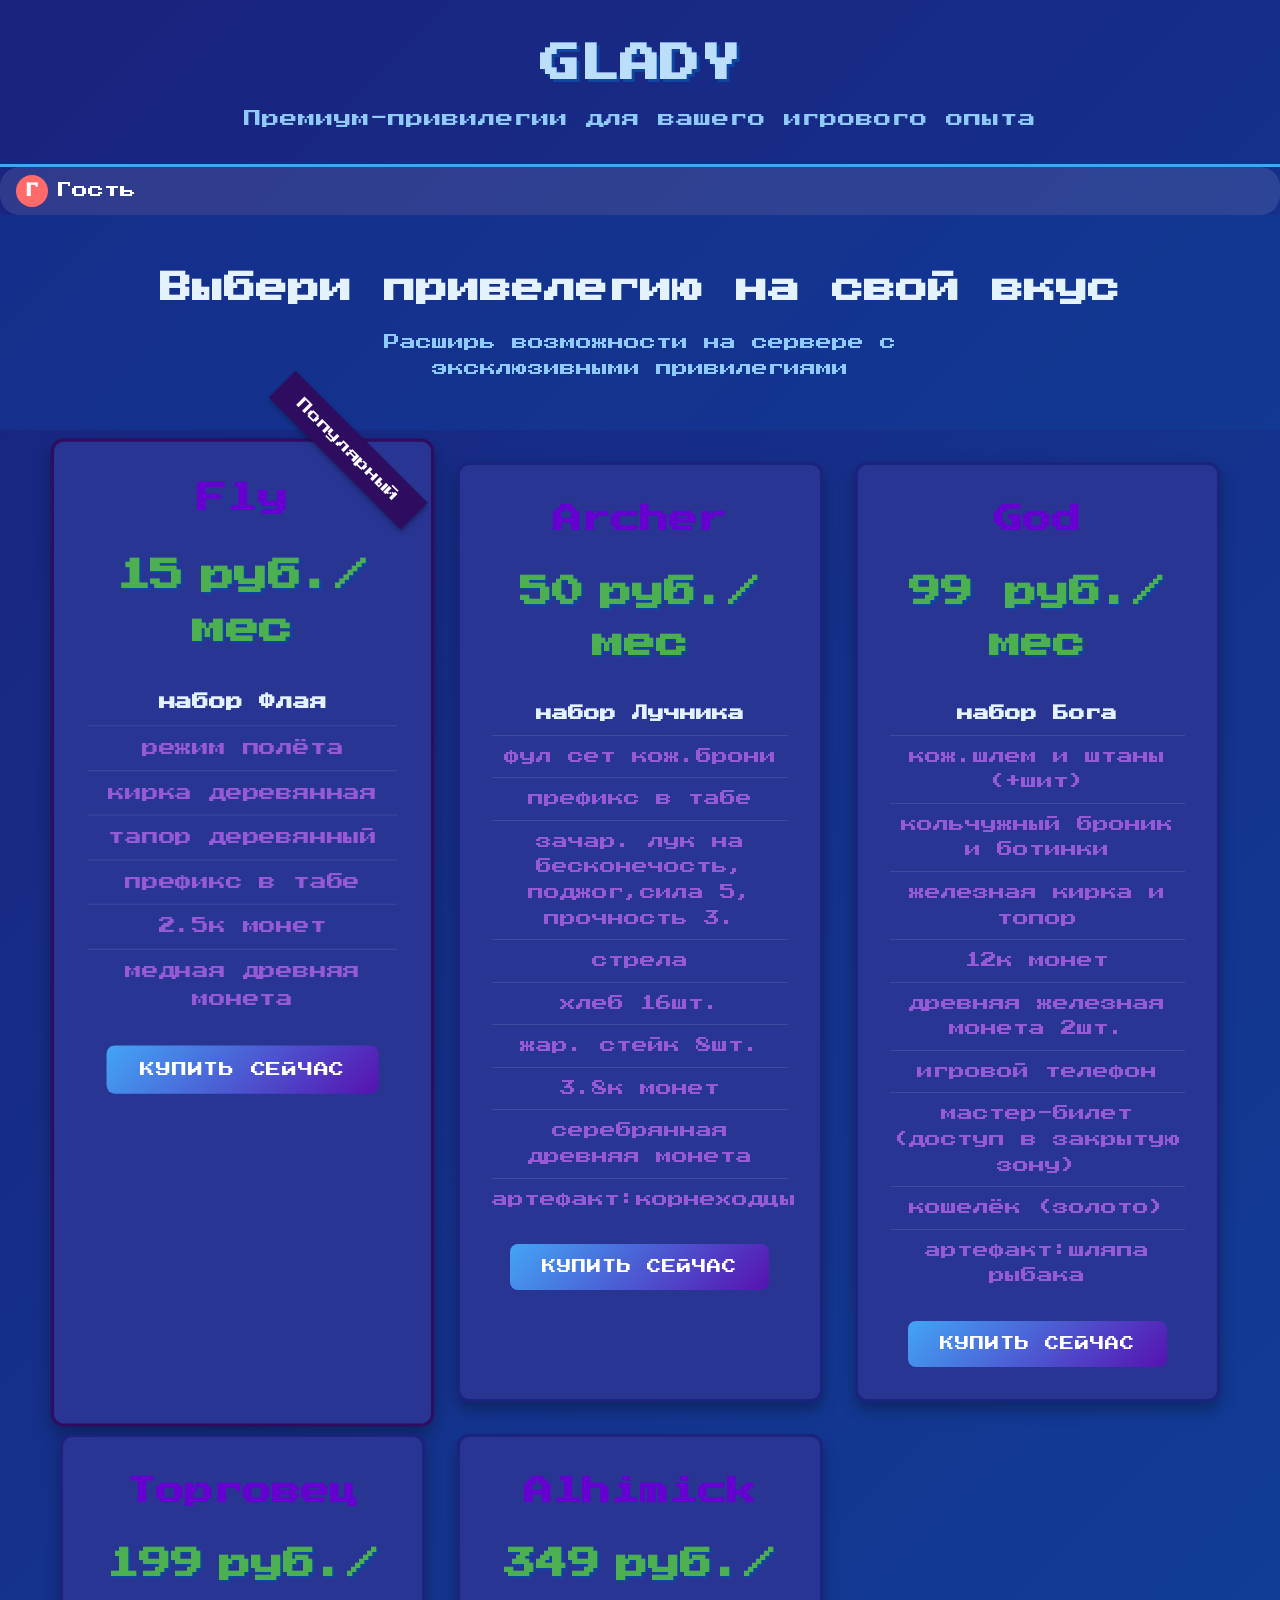
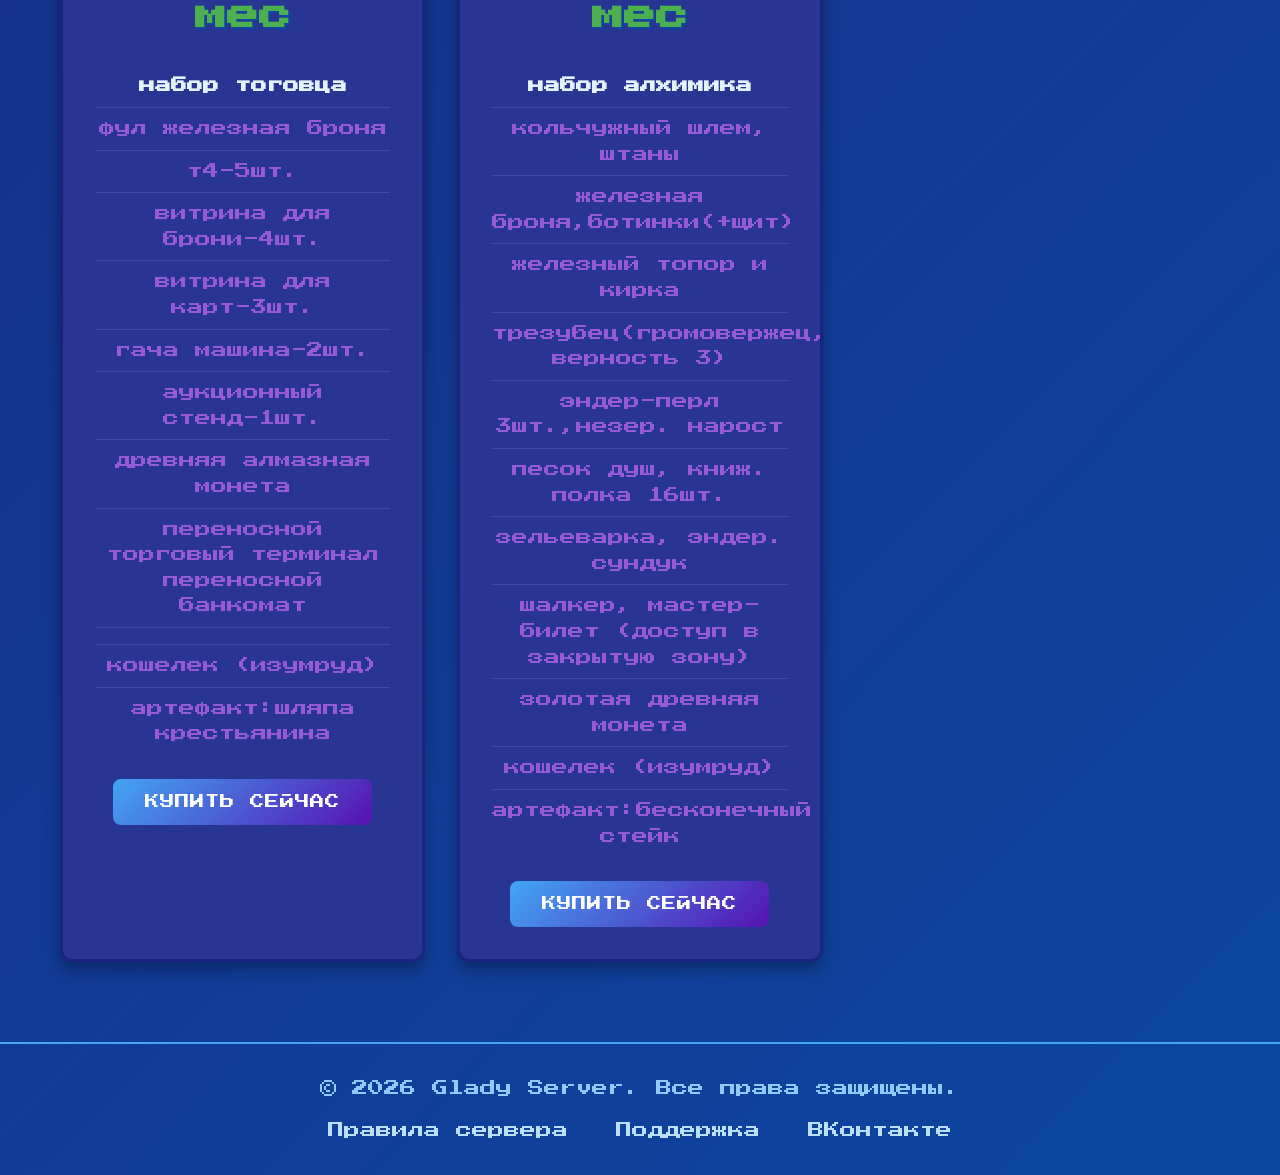
==== commit 299548ee: "Update index.html" ====
--- a/GladyMain/index.html
+++ b/GladyMain/index.html
@@ -88,6 +88,29 @@
                 <button class="btn buy-btn" data-package="Властелин">Купить сейчас</button>
             </div>
 
+                         <!-- Пакет 4 -->
+            <div class="card">
+                <h3>Торговец</h3>
+                <div class="price">199 руб./мес</div>
+                <ul class="features">
+                    <li><strong>набор тоговца</strong></li>
+                    <li>фул железная броня</li>
+                    <li>т4-5шт. </li>
+                    <li>витрина для брони-4шт.</li>
+                    <li>витрина для карт-3шт.</li>
+                    <li>гача машина-2шт.</li>
+                    <li>аукционный стенд-1шт. </li>
+                    <li>древняя алмазная монета</li>
+                    <li>переносной торговый терминал</n>
+                        переносной банкомат</li>
+                    <li></li>
+                    <li>кошелек (изумруд)</li>
+                    <li>артефакт:шляпа </n>
+                        крестьянина</li>
+                </ul>
+                <button class="btn buy-btn" data-package="Торговец">Купить сейчас</button>
+            </div>
+            
              <!-- Пакет 5 -->
             <div class="card">
                 <h3>Alhimick</h3>
